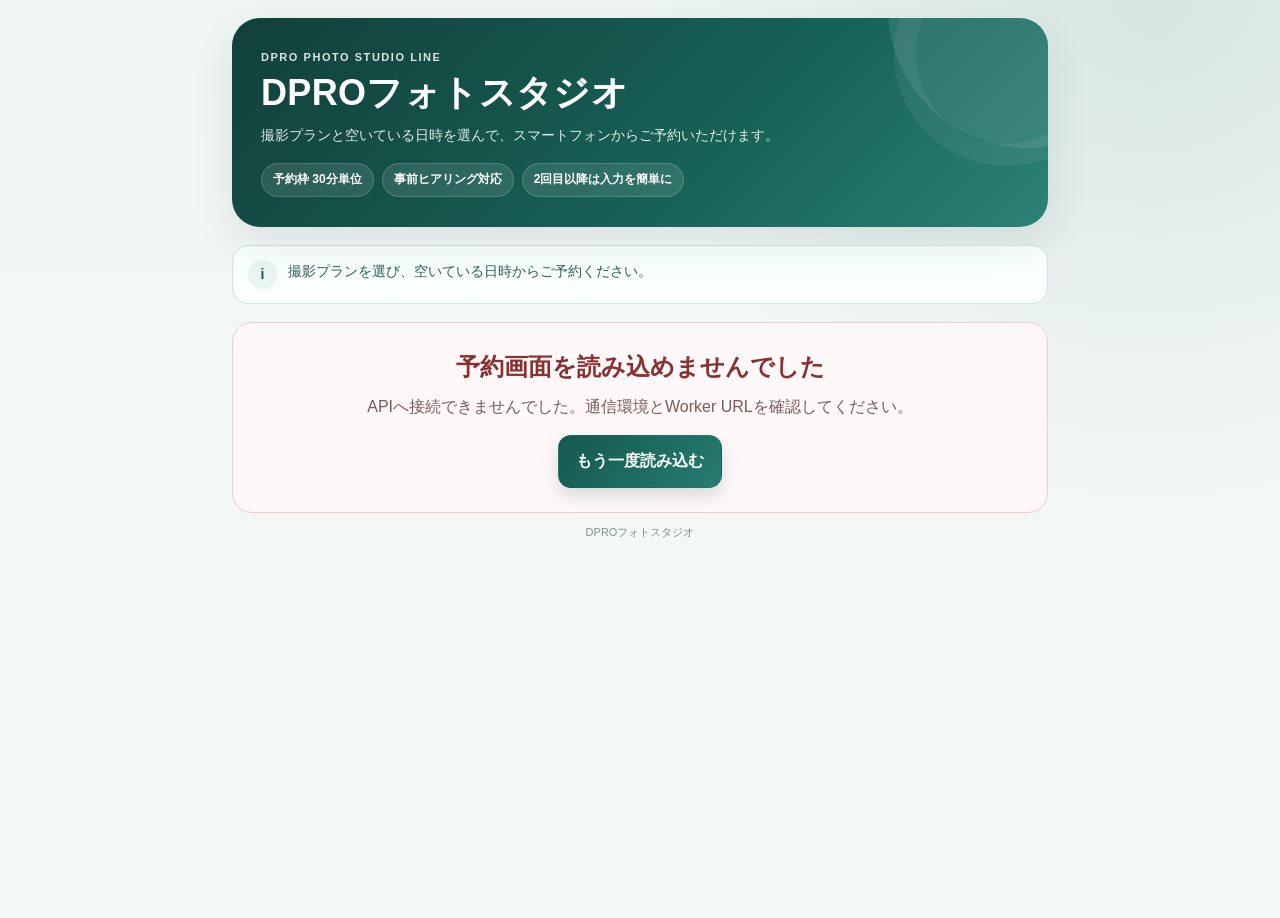
==== index.html @ 0a6431c1 "Add PHOTO plan start rules BRUSHUP-8-3.2" ====
<!doctype html>
<!-- DPRO Photo Studio LINE / STEP STUDIO-11 / STUDIO-11-INDEX-FINAL-INTEGRATION-20260715 -->
<html lang="ja">
<head>
  <meta charset="utf-8">
  <meta name="viewport" content="width=device-width, initial-scale=1, viewport-fit=cover">
  <meta name="theme-color" content="#174f49">
  <meta name="description" content="DPRO 写真館・フォトスタジオ LINE お客様向け撮影予約">
  <title>DPROフォトスタジオ｜撮影予約</title>
  <style>
    :root {
      --ink: #17302d;
      --muted: #607471;
      --line: #dce8e5;
      --paper: #ffffff;
      --bg: #f3f7f6;
      --brand: #15584f;
      --brand-2: #267a6e;
      --brand-soft: #e8f5f1;
      --accent: #c78f38;
      --accent-soft: #fff5e3;
      --danger: #b64040;
      --danger-soft: #fff0f0;
      --success: #1f7656;
      --shadow: 0 16px 42px rgba(28, 64, 58, .11);
      --radius-lg: 24px;
      --radius-md: 16px;
      --radius-sm: 11px;
      --safe-bottom: env(safe-area-inset-bottom, 0px);
    }

    * { box-sizing: border-box; }
    html { scroll-behavior: smooth; }
    body {
      margin: 0;
      min-height: 100vh;
      color: var(--ink);
      background:
        radial-gradient(circle at 90% 0%, rgba(37, 123, 111, .12), transparent 32rem),
        linear-gradient(180deg, #eef5f3 0, var(--bg) 20rem, var(--bg) 100%);
      font-family: -apple-system, BlinkMacSystemFont, "Segoe UI", "Hiragino Kaku Gothic ProN", "Yu Gothic", Meiryo, sans-serif;
      font-size: 16px;
      line-height: 1.65;
      -webkit-font-smoothing: antialiased;
    }

    button, input, select, textarea { font: inherit; }
    button { touch-action: manipulation; }
    a { color: inherit; }
    [hidden] { display: none !important; }

    .app-shell { width: min(100%, 860px); margin: 0 auto; padding: 0 16px 140px; }

    .hero {
      position: relative;
      overflow: hidden;
      margin: 12px 0 18px;
      padding: 25px 22px 24px;
      color: #fff;
      border-radius: 0 0 28px 28px;
      background: linear-gradient(135deg, #123f3a 0%, #176257 60%, #2c8175 100%);
      box-shadow: var(--shadow);
    }
    .hero::before, .hero::after {
      content: "";
      position: absolute;
      border-radius: 50%;
      pointer-events: none;
    }
    .hero::before { width: 280px; height: 280px; right: -120px; top: -150px; background: rgba(255,255,255,.09); }
    .hero::after { width: 180px; height: 180px; right: -70px; top: -76px; border: 22px solid rgba(255,255,255,.06); }
    .hero > * { position: relative; z-index: 1; }
    .eyebrow { margin: 0 0 4px; font-size: 11px; font-weight: 800; letter-spacing: .14em; opacity: .86; }
    .hero h1 { margin: 0; font-size: clamp(25px, 6vw, 36px); line-height: 1.25; letter-spacing: .01em; }
    .hero-subtitle { margin: 9px 0 0; max-width: 630px; font-size: 14px; line-height: 1.7; color: rgba(255,255,255,.88); }
    .hero-meta { display: flex; flex-wrap: wrap; gap: 8px; margin-top: 15px; }
    .hero-chip {
      display: inline-flex; align-items: center; gap: 6px;
      min-height: 34px; padding: 6px 11px;
      border: 1px solid rgba(255,255,255,.17); border-radius: 999px;
      background: rgba(255,255,255,.11); font-size: 12px; font-weight: 700;
    }

    .notice {
      display: grid; grid-template-columns: auto 1fr; gap: 11px; align-items: start;
      margin: 0 0 16px; padding: 14px 15px;
      border: 1px solid #cfe4de; border-radius: var(--radius-md); background: #f8fffd;
      color: #345b55; font-size: 14px;
    }
    .notice-icon { display: grid; place-items: center; width: 29px; height: 29px; border-radius: 50%; background: var(--brand-soft); font-weight: 900; color: var(--brand); }

    .progress-wrap {
      position: sticky; top: 0; z-index: 20;
      margin: 0 -4px 16px; padding: 10px 4px 8px;
      background: linear-gradient(180deg, rgba(243,247,246,.98), rgba(243,247,246,.91) 78%, transparent);
      backdrop-filter: blur(8px);
    }
    .progress-head { display: flex; justify-content: space-between; align-items: center; gap: 12px; margin-bottom: 8px; }
    .progress-title { font-size: 13px; font-weight: 800; color: var(--brand); }
    .progress-count { font-size: 12px; font-weight: 800; color: var(--muted); }
    .progress-track { height: 9px; overflow: hidden; background: #dbe7e4; border-radius: 999px; }
    .progress-bar { width: 14.2857%; height: 100%; background: linear-gradient(90deg, var(--brand), #3c9587); border-radius: inherit; transition: width .28s ease; }
    .step-dots { display: grid; grid-template-columns: repeat(7, 1fr); gap: 4px; margin-top: 7px; }
    .step-dot { height: 3px; border-radius: 999px; background: #dce6e4; transition: background .2s; }
    .step-dot.is-done, .step-dot.is-current { background: var(--brand-2); }

    .status-banner {
      display: none; gap: 10px; align-items: flex-start;
      margin: 0 0 15px; padding: 13px 14px; border-radius: var(--radius-md); border: 1px solid transparent;
      font-size: 14px; font-weight: 700;
    }
    .status-banner.show { display: flex; }
    .status-banner.info { background: #eef8ff; border-color: #cce5f4; color: #285875; }
    .status-banner.success { background: #eaf8f1; border-color: #c9e8d8; color: #25634b; }
    .status-banner.warning { background: var(--accent-soft); border-color: #efd8ac; color: #775522; }
    .status-banner.error { background: var(--danger-soft); border-color: #f0c8c8; color: #8a3030; }

    .duplicate-conflict {
      display: none;
      margin: 0 0 16px;
      padding: 16px;
      border: 1px solid #e5aea8;
      border-radius: var(--radius-md);
      background: #fff0ed;
      color: #743731;
    }
    .duplicate-conflict.show { display: block; }
    .duplicate-conflict h3 { margin: 0 0 7px; font-size: 17px; }
    .duplicate-conflict p { margin: 0; white-space: pre-wrap; font-size: 14px; line-height: 1.65; }
    .duplicate-conflict-actions { display: flex; flex-wrap: wrap; gap: 8px; margin-top: 13px; }
    .duplicate-conflict-actions .button { width: auto; min-height: 43px; padding-inline: 15px; }


    .panel {
      display: none;
      margin-bottom: 18px; padding: 21px 18px 22px;
      background: var(--paper); border: 1px solid rgba(205,222,218,.82); border-radius: var(--radius-lg);
      box-shadow: 0 9px 28px rgba(36, 74, 68, .07);
    }
    .panel.is-active { display: block; animation: panelIn .24s ease both; }
    @keyframes panelIn { from { opacity: 0; transform: translateY(8px); } to { opacity: 1; transform: none; } }
    .section-number { display: inline-flex; align-items: center; justify-content: center; min-width: 34px; height: 28px; margin-bottom: 8px; padding: 0 10px; border-radius: 999px; background: var(--brand-soft); color: var(--brand); font-size: 12px; font-weight: 900; }
    .panel h2 { margin: 0; font-size: clamp(22px, 5.6vw, 30px); line-height: 1.35; }
    .section-lead { margin: 7px 0 19px; color: var(--muted); font-size: 14px; }
    .subheading { margin: 25px 0 10px; font-size: 17px; line-height: 1.4; }
    .required { display: inline-flex; margin-left: 6px; padding: 2px 7px; vertical-align: 2px; border-radius: 999px; background: #fff0eb; color: #a84b32; font-size: 10px; font-weight: 900; }
    .optional { display: inline-flex; margin-left: 6px; padding: 2px 7px; vertical-align: 2px; border-radius: 999px; background: #eef2f1; color: #6d7d7a; font-size: 10px; font-weight: 900; }

    .category-tabs { display: flex; gap: 8px; overflow-x: auto; padding: 2px 1px 9px; scrollbar-width: none; }
    .category-tabs::-webkit-scrollbar { display: none; }
    .pill-button {
      flex: 0 0 auto; min-height: 42px; padding: 8px 14px;
      border: 1px solid var(--line); border-radius: 999px; background: #fff; color: #4d6662;
      font-weight: 800; font-size: 13px; cursor: pointer;
    }
    .pill-button.is-active { color: #fff; border-color: var(--brand); background: var(--brand); }

    .card-grid { display: grid; gap: 11px; }
    .choice-card {
      position: relative; width: 100%; padding: 16px;
      text-align: left; color: inherit; background: #fff;
      border: 1.5px solid var(--line); border-radius: var(--radius-md); cursor: pointer;
      transition: transform .14s, border-color .14s, background .14s, box-shadow .14s;
    }
    .choice-card:hover { border-color: #9fc8bf; }
    .choice-card:active { transform: scale(.995); }
    .choice-card.is-selected { border-color: var(--brand); background: #f6fffc; box-shadow: 0 0 0 3px rgba(38,122,110,.09); }
    .choice-card.is-selected::after {
      content: "✓"; position: absolute; top: 13px; right: 13px;
      display: grid; place-items: center; width: 27px; height: 27px; border-radius: 50%;
      color: #fff; background: var(--brand); font-size: 15px; font-weight: 900;
    }
    .choice-title { margin: 0 34px 4px 0; font-size: 18px; font-weight: 900; line-height: 1.35; }
    .choice-description { margin: 0; color: var(--muted); font-size: 13px; }
    .choice-meta { display: flex; flex-wrap: wrap; gap: 7px; margin-top: 12px; }
    .meta-tag { padding: 4px 9px; border-radius: 999px; background: #edf4f2; color: #41615c; font-size: 11px; font-weight: 800; }
    .price-tag { background: var(--accent-soft); color: #7d5922; }

    .option-grid, .staff-grid { display: grid; gap: 10px; }
    .check-card { position: relative; display: block; cursor: pointer; }
    .check-card input { position: absolute; opacity: 0; pointer-events: none; }
    .check-card-body {
      display: grid; grid-template-columns: 31px 1fr auto; gap: 10px; align-items: center;
      min-height: 68px; padding: 12px 13px; border: 1.5px solid var(--line); border-radius: 14px; background: #fff;
    }
    .check-mark { display: grid; place-items: center; width: 27px; height: 27px; border: 2px solid #aabbb7; border-radius: 8px; color: transparent; font-size: 16px; font-weight: 900; }
    .check-card input:checked + .check-card-body { border-color: var(--brand); background: #f4fffb; }
    .check-card input:checked + .check-card-body .check-mark { color: #fff; background: var(--brand); border-color: var(--brand); }
    .check-name { font-weight: 850; line-height: 1.35; }
    .check-note { color: var(--muted); font-size: 12px; }
    .check-price { font-size: 12px; font-weight: 800; color: #7b5b28; white-space: nowrap; }

    .staff-card .check-card-body { grid-template-columns: 42px 1fr auto; }
    .avatar { display: grid; place-items: center; width: 42px; height: 42px; border-radius: 50%; background: var(--brand-soft); color: var(--brand); font-size: 17px; font-weight: 900; }
    .radio-dot { display: grid; place-items: center; width: 25px; height: 25px; border: 2px solid #a8bab6; border-radius: 50%; }
    .check-card input:checked + .check-card-body .radio-dot::after { content: ""; width: 13px; height: 13px; border-radius: 50%; background: var(--brand); }

    .field-grid { display: grid; gap: 14px; }
    .field-grid.two { grid-template-columns: 1fr; }
    .field { display: grid; gap: 7px; }
    .field label, .field-label { font-size: 14px; font-weight: 850; color: #29413e; }
    .field small { color: var(--muted); font-size: 12px; }
    input[type="text"], input[type="tel"], input[type="email"], input[type="date"], input[type="number"], select, textarea {
      width: 100%; min-height: 52px; padding: 12px 13px;
      color: var(--ink); background: #fbfdfc;
      border: 1.5px solid #cfdedb; border-radius: 12px; outline: none;
      transition: border-color .15s, box-shadow .15s, background .15s;
    }
    textarea { min-height: 112px; resize: vertical; line-height: 1.6; }
    input:focus, select:focus, textarea:focus { border-color: var(--brand-2); background: #fff; box-shadow: 0 0 0 4px rgba(38,122,110,.10); }
    input.is-invalid, select.is-invalid, textarea.is-invalid { border-color: var(--danger); background: #fff9f9; }
    .field-error { display: none; color: var(--danger); font-size: 12px; font-weight: 750; }
    .field-error.show { display: block; }

    .date-card { padding: 15px; border: 1px solid var(--line); border-radius: 16px; background: #f9fcfb; }
    .date-help { margin: 10px 0 0; color: var(--muted); font-size: 12px; }
    .availability-state { margin-top: 13px; }
    .loading-box, .empty-box { padding: 21px 15px; text-align: center; border-radius: 14px; background: #f4f8f7; color: var(--muted); font-size: 14px; }
    .spinner { display: inline-block; width: 20px; height: 20px; margin-right: 8px; vertical-align: -4px; border: 3px solid #c7dad5; border-top-color: var(--brand); border-radius: 50%; animation: spin .75s linear infinite; }
    @keyframes spin { to { transform: rotate(360deg); } }
    .slot-grid { display: grid; grid-template-columns: repeat(3, 1fr); gap: 8px; }
    .slot-button { display: flex; flex-direction: column; align-items: center; justify-content: center; gap: 1px; min-height: 54px; padding: 7px 5px; border: 1.5px solid #bed4cf; border-radius: 11px; background: #fff; color: var(--brand); font-weight: 900; line-height: 1.15; cursor: pointer; }
    .slot-button:hover { background: #effaf7; }
    .slot-button small { color: var(--muted); font-size: 10px; font-weight: 800; line-height: 1.15; }
    .slot-button.is-selected { border-color: var(--brand); color: #fff; background: var(--brand); box-shadow: 0 6px 14px rgba(21,88,79,.20); }
    .slot-button.is-selected small { color: #e5f5f1; }
    .slot-button:disabled { cursor: not-allowed; color: #a3adab; border-color: #e0e7e5; background: #f1f4f3; text-decoration: line-through; }
    .availability-summary { margin: 0 0 10px; padding: 10px 12px; border-radius: 11px; background: var(--brand-soft); color: #315c55; font-size: 13px; font-weight: 750; }

    .profile-banner { display: none; margin-bottom: 15px; padding: 13px 14px; border-radius: 14px; background: #eaf8f1; border: 1px solid #c9e8d8; color: #285f4b; font-size: 13px; }
    .profile-banner.show { display: block; }
    .profile-banner strong { display: block; font-size: 14px; }

    .toggle-grid { display: grid; gap: 8px; }
    .simple-toggle { display: flex; gap: 10px; align-items: flex-start; min-height: 52px; padding: 11px 12px; border: 1px solid var(--line); border-radius: 12px; background: #fbfdfc; cursor: pointer; }
    .simple-toggle input { width: 21px; height: 21px; margin: 2px 0 0; accent-color: var(--brand); flex: 0 0 auto; }
    .simple-toggle strong { display: block; font-size: 14px; }
    .simple-toggle span { display: block; margin-top: 2px; color: var(--muted); font-size: 12px; }

    .subjects-list { display: grid; gap: 12px; }
    .subject-card { padding: 15px; border: 1px solid var(--line); border-radius: 16px; background: #fbfdfc; }
    .subject-head { display: flex; align-items: center; justify-content: space-between; gap: 10px; margin-bottom: 12px; }
    .subject-head h3 { margin: 0; font-size: 16px; }
    .subject-remove { min-height: 37px; padding: 6px 11px; border: 1px solid #e4c6c6; border-radius: 10px; color: var(--danger); background: #fff; font-size: 12px; font-weight: 800; cursor: pointer; }
    .subject-existing { display: inline-flex; margin-left: 6px; padding: 2px 7px; border-radius: 999px; background: #e7f4f1; color: var(--brand); font-size: 10px; font-weight: 900; }
    .add-button { width: 100%; min-height: 51px; margin-top: 11px; border: 1.5px dashed #9cbeb7; border-radius: 13px; color: var(--brand); background: #f7fcfa; font-weight: 850; cursor: pointer; }

    .intake-fields { display: grid; gap: 14px; }
    .boolean-field { display: flex; align-items: center; justify-content: space-between; gap: 12px; min-height: 56px; padding: 11px 13px; border: 1px solid var(--line); border-radius: 12px; background: #fbfdfc; }
    .switch { position: relative; flex: 0 0 auto; width: 48px; height: 28px; }
    .switch input { position: absolute; opacity: 0; }
    .switch-track { position: absolute; inset: 0; border-radius: 999px; background: #cbd7d4; transition: background .2s; cursor: pointer; }
    .switch-track::after { content: ""; position: absolute; width: 22px; height: 22px; left: 3px; top: 3px; border-radius: 50%; background: #fff; box-shadow: 0 2px 5px rgba(0,0,0,.18); transition: transform .2s; }
    .switch input:checked + .switch-track { background: var(--brand); }
    .switch input:checked + .switch-track::after { transform: translateX(20px); }

    .belongings-box { margin-top: 18px; padding: 16px; border-radius: 15px; border: 1px solid #edd5a4; background: var(--accent-soft); }
    .belongings-box h3 { margin: 0 0 7px; color: #694b1b; font-size: 16px; }
    .belongings-box p { margin: 0; white-space: pre-line; color: #715b35; font-size: 13px; }

    .summary-list { display: grid; gap: 10px; }
    .summary-card { overflow: hidden; border: 1px solid var(--line); border-radius: 15px; background: #fff; }
    .summary-card-head { display: flex; justify-content: space-between; gap: 12px; align-items: center; padding: 11px 13px; background: #f4f8f7; }
    .summary-card-head h3 { margin: 0; font-size: 15px; }
    .edit-link { border: 0; color: var(--brand); background: transparent; font-size: 12px; font-weight: 900; cursor: pointer; }
    .summary-rows { padding: 5px 13px 10px; }
    .summary-row { display: grid; grid-template-columns: 105px 1fr; gap: 9px; padding: 8px 0; border-bottom: 1px solid #edf2f1; }
    .summary-row:last-child { border-bottom: 0; }
    .summary-label { color: var(--muted); font-size: 12px; font-weight: 700; }
    .summary-value { min-width: 0; overflow-wrap: anywhere; font-size: 13px; font-weight: 750; white-space: pre-line; }

    .agreement { margin-top: 15px; padding: 14px; border: 1px solid var(--line); border-radius: 14px; background: #fbfdfc; }
    .agreement label { display: flex; gap: 10px; align-items: flex-start; cursor: pointer; }
    .agreement input { width: 22px; height: 22px; margin: 2px 0 0; accent-color: var(--brand); flex: 0 0 auto; }
    .agreement p { margin: 0; color: #425c58; font-size: 13px; }

    .completion { text-align: center; }
    .complete-icon { display: grid; place-items: center; width: 76px; height: 76px; margin: 5px auto 15px; border-radius: 50%; color: #fff; background: linear-gradient(135deg, var(--brand), #3b9788); font-size: 38px; font-weight: 900; box-shadow: 0 13px 30px rgba(21,88,79,.24); }
    .completion h2 { font-size: 28px; }
    .completion-message { margin: 9px auto 20px; max-width: 520px; color: var(--muted); font-size: 14px; }
    .reservation-ticket { margin: 0 auto 18px; padding: 17px; text-align: left; border: 1px solid #cde3de; border-radius: 17px; background: #f5fffc; }
    .ticket-no { margin: 0 0 10px; color: var(--brand); font-size: 13px; font-weight: 900; }
    .ticket-main { font-size: 19px; font-weight: 900; line-height: 1.5; }
    .ticket-sub { margin-top: 7px; color: var(--muted); font-size: 13px; }
    .complete-actions { display: grid; gap: 10px; }

    .sticky-actions {
      position: fixed; z-index: 40; left: 0; right: 0; bottom: 0;
      padding: 11px max(14px, calc((100vw - 860px) / 2 + 16px)) calc(11px + var(--safe-bottom));
      background: rgba(255,255,255,.96); border-top: 1px solid #dbe6e4; backdrop-filter: blur(12px);
      box-shadow: 0 -8px 26px rgba(33,68,63,.08);
    }
    .action-row { display: grid; grid-template-columns: 108px 1fr; gap: 9px; max-width: 828px; margin: 0 auto; }
    .button {
      display: inline-flex; align-items: center; justify-content: center; gap: 7px;
      min-height: 53px; padding: 11px 17px;
      border: 1px solid transparent; border-radius: 13px; text-decoration: none;
      font-weight: 900; cursor: pointer; transition: transform .12s, opacity .12s, background .12s;
    }
    .button:active { transform: translateY(1px); }
    .button:disabled { cursor: not-allowed; opacity: .55; }
    .button-primary { color: #fff; background: linear-gradient(135deg, var(--brand), #267d70); box-shadow: 0 8px 18px rgba(21,88,79,.18); }
    .button-primary:disabled {
      color: #73817e;
      border-color: #d4dfdc;
      background: #e1e8e6;
      box-shadow: none;
      opacity: 1;
    }
    .action-hint {
      max-width: 828px;
      margin: 0 auto 7px;
      color: #687a76;
      text-align: center;
      font-size: 13px;
      font-weight: 850;
      line-height: 1.4;
    }
    .button-secondary { color: var(--brand); border-color: #bfd4cf; background: #fff; }
    .button-accent { color: #fff; background: linear-gradient(135deg, #a66b22, #c9903c); }
    .button-full { width: 100%; }
    .button-loading::before { content: ""; width: 18px; height: 18px; border: 3px solid rgba(255,255,255,.4); border-top-color: #fff; border-radius: 50%; animation: spin .7s linear infinite; }

    .demo-tools { display: none; position: fixed; z-index: 35; right: 12px; bottom: calc(84px + var(--safe-bottom)); }
    .demo-tools.show { display: block; }
    .demo-button { min-height: 40px; padding: 7px 11px; border: 1px solid #ddb976; border-radius: 999px; color: #6b4919; background: #fff9ec; font-size: 11px; font-weight: 900; box-shadow: 0 5px 18px rgba(80,60,20,.12); cursor: pointer; }

    .fatal-card { margin-top: 18px; padding: 24px 18px; text-align: center; border: 1px solid #f0cccc; border-radius: 20px; background: #fff8f8; }
    .fatal-card h2 { margin: 0 0 7px; color: #8a3030; }
    .fatal-card p { margin: 0 0 15px; color: #795a5a; }

    footer { padding: 10px 8px 0; text-align: center; color: #82928f; font-size: 11px; }

    @media (min-width: 620px) {
      .app-shell { padding-inline: 22px; }
      .hero { margin-top: 18px; padding: 30px 29px; border-radius: 28px; }
      .panel { padding: 27px 26px 28px; }
      .card-grid.two, .option-grid, .staff-grid { grid-template-columns: repeat(2, minmax(0, 1fr)); }
      .field-grid.two { grid-template-columns: repeat(2, minmax(0, 1fr)); }
      .slot-grid { grid-template-columns: repeat(5, 1fr); }
      .toggle-grid { grid-template-columns: repeat(2, minmax(0, 1fr)); }
      .complete-actions { grid-template-columns: repeat(2, minmax(0, 1fr)); }
    }

    @media (max-width: 380px) {
      .app-shell { padding-inline: 10px; }
      .hero { margin-inline: -10px; border-radius: 0 0 25px 25px; }
      .panel { padding-inline: 14px; }
      .slot-grid { grid-template-columns: repeat(3, 1fr); }
      .action-row { grid-template-columns: 94px 1fr; }
      .summary-row { grid-template-columns: 88px 1fr; }
    }
  </style>
  <!-- DPRO-PHOTO-RESERVATION-CALENDAR-V2-BRUSHUP-8-3-UI-20260919 / feature-flagged / additive -->
  <link rel="stylesheet" href="./photo-booking-calendar-v2.css?v=DPRO-PHOTO-RESERVATION-CALENDAR-V2-BRUSHUP-8-3-1-POLISH1-20260919">
</head>
<body>
  <main class="app-shell" id="app" aria-live="polite">
    <header class="hero">
      <p class="eyebrow">DPRO PHOTO STUDIO LINE</p>
      <h1 id="studioName">DPROフォトスタジオ</h1>
      <p class="hero-subtitle" id="studioSubtitle">撮影プランと空いている日時を選んで、スマートフォンからご予約いただけます。</p>
      <div class="hero-meta">
        <span class="hero-chip">予約枠 30分単位</span>
        <span class="hero-chip">事前ヒアリング対応</span>
        <span class="hero-chip">2回目以降は入力を簡単に</span>
      </div>
    </header>

    <div class="notice" id="publicNotice">
      <span class="notice-icon">i</span>
      <div>撮影プランを選び、空いている日時からご予約ください。</div>
    </div>

    <div class="progress-wrap" id="progressWrap">
      <div class="progress-head">
        <span class="progress-title" id="progressTitle">撮影プラン</span>
        <span class="progress-count" id="progressCount">1 / 7</span>
      </div>
      <div class="progress-track"><div class="progress-bar" id="progressBar"></div></div>
      <div class="step-dots" id="stepDots" aria-hidden="true"></div>
    </div>

    <div class="status-banner" id="statusBanner" role="status"><span id="statusIcon">i</span><div id="statusText"></div></div>

    <section class="duplicate-conflict" id="duplicateConflict" aria-live="assertive">
      <h3 id="duplicateConflictTitle">同じ日の予約をご確認ください</h3>
      <p id="duplicateConflictMessage"></p>
      <div class="duplicate-conflict-actions">
        <a class="button button-primary" id="duplicateMemberLink" href="#">マイページで既存予約を見る</a>
        <button class="button button-secondary" id="duplicateAnotherDateButton" type="button">別の日を選ぶ</button>
        <button class="button button-secondary" id="duplicateCloseButton" type="button">閉じる</button>
      </div>
    </section>

    <section class="panel is-active" data-step="1" aria-labelledby="step1Title">
      <span class="section-number">STEP 1</span>
      <h2 id="step1Title">撮影プランを選ぶ</h2>
      <p class="section-lead">撮影したい内容に近いプランを1つ選択してください。</p>
      <div class="category-tabs" id="categoryTabs" aria-label="撮影プランのカテゴリー"></div>
      <div class="card-grid two" id="planGrid">
        <div class="loading-box"><span class="spinner"></span>撮影プランを読み込んでいます</div>
      </div>
    </section>

    <section class="panel" data-step="2" aria-labelledby="step2Title">
      <span class="section-number">STEP 2</span>
      <h2 id="step2Title">オプションと担当者</h2>
      <p class="section-lead">必要な項目だけ選択してください。料金や詳しい内容は店舗からご案内します。</p>

      <h3 class="subheading">撮影オプション <span class="optional">任意</span></h3>
      <div class="option-grid" id="optionGrid"></div>

      <h3 class="subheading">カメラマン <span class="optional">任意</span></h3>
      <div class="staff-grid" id="staffGrid"></div>
    </section>

    <section class="panel" data-step="3" aria-labelledby="step3Title">
      <span class="section-number">STEP 3</span>
      <h2 id="step3Title">撮影日時を選ぶ</h2>
      <p class="section-lead">日付を選ぶと、予約できる時間だけが表示されます。</p>

      <div class="date-card">
        <div class="field">
          <label for="reservationDate">撮影日 <span class="required">必須</span></label>
          <input id="reservationDate" type="date" autocomplete="off">
          <small id="dateRangeHelp">予約可能期間を確認しています。</small>
          <span class="field-error" id="reservationDateError"></span>
        </div>
      </div>

      <div class="availability-state" id="availabilityState">
        <div class="empty-box">撮影日を選択すると空き時間が表示されます。</div>
      </div>
    </section>

    <section class="panel" data-step="4" aria-labelledby="step4Title">
      <span class="section-number">STEP 4</span>
      <h2 id="step4Title">お客様情報</h2>
      <p class="section-lead">初回のみご入力ください。LINE連携済みの場合は、次回から登録情報を自動で表示します。</p>

      <div class="profile-banner" id="profileBanner">
        <strong>登録済みのお客様情報を読み込みました</strong>
        内容に変更がある場合は、この画面で修正できます。
      </div>

      <div class="field-grid two">
        <div class="field">
          <label for="customerName">お名前 <span class="required">必須</span></label>
          <input id="customerName" type="text" maxlength="200" autocomplete="name" placeholder="例：佐藤 美咲">
          <span class="field-error" id="customerNameError"></span>
        </div>
        <div class="field">
          <label for="customerKana">ふりがな <span class="optional">任意</span></label>
          <input id="customerKana" type="text" maxlength="200" placeholder="例：さとう みさき">
        </div>
        <div class="field">
          <label for="customerPhone">電話番号 <span class="required">必須</span></label>
          <input id="customerPhone" type="tel" inputmode="tel" maxlength="30" autocomplete="tel" placeholder="例：090-1234-5678">
          <span class="field-error" id="customerPhoneError"></span>
        </div>
        <div class="field">
          <label for="customerEmail">メールアドレス <span class="optional">任意</span></label>
          <input id="customerEmail" type="email" maxlength="320" autocomplete="email" placeholder="例：sample@example.com">
          <span class="field-error" id="customerEmailError"></span>
        </div>
      </div>

      <div class="field" style="margin-top:14px">
        <label for="customerAddress">住所 <span class="optional">任意</span></label>
        <input id="customerAddress" type="text" maxlength="1000" autocomplete="street-address" placeholder="商品配送などで必要な場合にご入力ください">
      </div>

      <div class="field" style="margin-top:14px">
        <label for="customerCare">アレルギー・体調・配慮事項 <span class="optional">任意</span></label>
        <textarea id="customerCare" maxlength="3000" placeholder="お子さまが緊張しやすい、長時間立つのが難しい、ペットが大きな音を苦手とする、など"></textarea>
      </div>
    </section>

    <section class="panel" data-step="5" aria-labelledby="step5Title">
      <span class="section-number">STEP 5</span>
      <h2 id="step5Title">撮影する方・ペット</h2>
      <p class="section-lead">主役の方から順に登録してください。ご家族やペットも追加できます。</p>

      <div class="subjects-list" id="subjectsList"></div>
      <button class="add-button" id="addSubjectButton" type="button">＋ 撮影対象者を追加する</button>
      <span class="field-error" id="subjectsError"></span>
    </section>

    <section class="panel" data-step="6" aria-labelledby="step6Title">
      <span class="section-number">STEP 6</span>
      <h2 id="step6Title">事前ヒアリング</h2>
      <p class="section-lead">撮影当日をスムーズにするため、ご希望や配慮事項をお知らせください。</p>

      <div class="field-grid">
        <div class="field">
          <label for="shootingPurpose">撮影の目的 <span class="required">必須</span></label>
          <input id="shootingPurpose" type="text" maxlength="1000" placeholder="例：七五三の記念、家族の誕生日、仕事用プロフィール">
          <span class="field-error" id="shootingPurposeError"></span>
        </div>
        <div class="field">
          <label for="desiredMood">希望する雰囲気 <span class="optional">任意</span></label>
          <input id="desiredMood" type="text" maxlength="1000" placeholder="例：自然で明るい、落ち着いた、かっちりした印象">
        </div>
        <div class="field">
          <label for="desiredShots">撮りたい写真・カット <span class="optional">任意</span></label>
          <textarea id="desiredShots" maxlength="3000" placeholder="例：主役の自然な笑顔、家族全員、兄弟写真、Webサイト用の横位置"></textarea>
        </div>
      </div>

      <div class="toggle-grid" style="margin-top:14px">
        <label class="simple-toggle">
          <input id="bringCostume" type="checkbox">
          <span><strong>衣装を持ち込む</strong><span>着物、振袖、仕事用の服など</span></span>
        </label>
        <label class="simple-toggle">
          <input id="socialMediaConsult" type="checkbox">
          <span><strong>SNS・Web掲載を相談したい</strong><span>写真の使用範囲を当日相談します</span></span>
        </label>
      </div>

      <h3 class="subheading">プラン別の確認事項</h3>
      <div class="intake-fields" id="planIntakeFields"></div>

      <div class="field" style="margin-top:17px">
        <label for="accommodationNote">撮影時に配慮してほしいこと <span class="optional">任意</span></label>
        <textarea id="accommodationNote" maxlength="3000" placeholder="例：最初は保護者と一緒に撮影したい、途中で休憩が必要、椅子を用意してほしい"></textarea>
      </div>
      <div class="field" style="margin-top:14px">
        <label for="customerNote">店舗へのメッセージ <span class="optional">任意</span></label>
        <textarea id="customerNote" maxlength="3000" placeholder="ご質問や事前に伝えておきたいことをご入力ください"></textarea>
      </div>

      <div class="belongings-box" id="belongingsBox">
        <h3>当日の持ち物・ご案内</h3>
        <p id="belongingsText">プランを選択すると表示されます。</p>
      </div>
    </section>

    <section class="panel" data-step="7" aria-labelledby="step7Title">
      <span class="section-number">STEP 7</span>
      <h2 id="step7Title">予約内容を確認する</h2>
      <p class="section-lead">内容を確認し、問題なければ「この内容で予約する」を押してください。</p>

      <div class="summary-list" id="summaryList"></div>

      <div class="agreement">
        <label>
          <input id="agreementCheck" type="checkbox">
          <p>入力内容と撮影日時を確認しました。予約受付後、店舗からの確認連絡をもって詳細が確定することに同意します。</p>
        </label>
        <span class="field-error" id="agreementError"></span>
      </div>
    </section>

    <section class="panel completion" data-step="8" id="completionPanel" aria-labelledby="completionTitle">
      <div class="complete-icon">✓</div>
      <h2 id="completionTitle">撮影予約を受け付けました</h2>
      <p class="completion-message" id="completionMessage">店舗で内容を確認後、持ち物や当日のご案内をLINEでお送りします。</p>
      <div class="reservation-ticket" id="reservationTicket"></div>
      <div class="complete-actions">
        <a class="button button-primary" id="memberPageLink" href="#">予約内容・マイページを見る</a>
        <button class="button button-secondary" id="newReservationButton" type="button">別の予約を申し込む</button>
      </div>
    </section>

    <div class="fatal-card" id="fatalCard" hidden>
      <h2>予約画面を読み込めませんでした</h2>
      <p id="fatalMessage">通信環境をご確認のうえ、もう一度お試しください。</p>
      <button class="button button-primary" id="retryButton" type="button">もう一度読み込む</button>
    </div>

    <footer>
      <div id="studioContact">DPROフォトスタジオ</div>
      <!-- Internal version: STUDIO-11-INDEX-FINAL-INTEGRATION-20260715 -->
    </footer>
  </main>

  <div class="demo-tools" id="demoTools"><button class="demo-button" id="demoFillButton" type="button">デモ入力</button></div>

  <div class="sticky-actions" id="stickyActions">
    <div class="action-hint" id="actionHint" role="status">撮影プランを選択してください</div>
    <div class="action-row">
      <button class="button button-secondary" id="backButton" type="button">戻る</button>
      <button class="button button-primary" id="nextButton" type="button" disabled aria-disabled="true">次へ</button>
    </div>
  </div>

  <script src="./config.js?v=DPRO-PHOTO-RESERVATION-CALENDAR-V2-BRUSHUP-8-3-UI-20260919"></script>
  <script>
  (() => {
    "use strict";

    const C = window.DPRO_STUDIO;
    const VERSION = "STUDIO-11-INDEX-FINAL-INTEGRATION-20260715";
    const TOTAL_FORM_STEPS = 7;
    const STEP_TITLES = ["撮影プラン", "オプション・担当", "撮影日時", "お客様情報", "撮影対象者", "事前ヒアリング", "内容確認"];

    const state = {
      currentStep: 1,
      config: null,
      categories: [],
      plans: [],
      globalOptions: [],
      selectedCategory: "all",
      selectedPlan: null,
      selectedOptions: new Map(),
      selectedStaffId: "",
      selectedDate: "",
      availability: null,
      selectedSlot: null,
      planStartRule: { mode: "interval", interval_minutes: 30, anchor_time: "00:00", fixed_times: [] },
      planStartRulePlanId: "",
      planStartRulePromise: null,
      member: null,
      existingSubjects: [],
      subjectCounter: 0,
      lineUserId: "",
      submitting: false,
      completed: false,
      reservationResult: null,
      duplicateConflict: null,
    };

    const $ = (id) => document.getElementById(id);
    const els = {
      studioName: $("studioName"), studioSubtitle: $("studioSubtitle"), publicNotice: $("publicNotice"), studioContact: $("studioContact"),
      progressWrap: $("progressWrap"), progressTitle: $("progressTitle"), progressCount: $("progressCount"), progressBar: $("progressBar"), stepDots: $("stepDots"),
      statusBanner: $("statusBanner"), statusIcon: $("statusIcon"), statusText: $("statusText"),
      duplicateConflict: $("duplicateConflict"), duplicateConflictTitle: $("duplicateConflictTitle"), duplicateConflictMessage: $("duplicateConflictMessage"), duplicateMemberLink: $("duplicateMemberLink"), duplicateAnotherDateButton: $("duplicateAnotherDateButton"), duplicateCloseButton: $("duplicateCloseButton"),
      categoryTabs: $("categoryTabs"), planGrid: $("planGrid"), optionGrid: $("optionGrid"), staffGrid: $("staffGrid"),
      reservationDate: $("reservationDate"), dateRangeHelp: $("dateRangeHelp"), availabilityState: $("availabilityState"),
      profileBanner: $("profileBanner"), customerName: $("customerName"), customerKana: $("customerKana"), customerPhone: $("customerPhone"), customerEmail: $("customerEmail"), customerAddress: $("customerAddress"), customerCare: $("customerCare"),
      subjectsList: $("subjectsList"), addSubjectButton: $("addSubjectButton"),
      shootingPurpose: $("shootingPurpose"), desiredMood: $("desiredMood"), desiredShots: $("desiredShots"), bringCostume: $("bringCostume"), socialMediaConsult: $("socialMediaConsult"),
      planIntakeFields: $("planIntakeFields"), accommodationNote: $("accommodationNote"), customerNote: $("customerNote"), belongingsText: $("belongingsText"),
      summaryList: $("summaryList"), agreementCheck: $("agreementCheck"),
      completionMessage: $("completionMessage"), reservationTicket: $("reservationTicket"), memberPageLink: $("memberPageLink"), newReservationButton: $("newReservationButton"),
      fatalCard: $("fatalCard"), fatalMessage: $("fatalMessage"), retryButton: $("retryButton"),
      stickyActions: $("stickyActions"), actionHint: $("actionHint"), backButton: $("backButton"), nextButton: $("nextButton"),
      demoTools: $("demoTools"), demoFillButton: $("demoFillButton"),
    };

    function esc(value) { return C ? C.escapeHtml(value ?? "") : String(value ?? "").replace(/[&<>"']/g, ""); }
    function text(value) { return String(value ?? "").trim(); }
    function formatYen(value) { return value === null || value === undefined || value === "" ? "" : `${Number(value).toLocaleString("ja-JP")}円`; }
    function weekdayLabel(index) { return ["日", "月", "火", "水", "木", "金", "土"][Number(index)] || ""; }

    function showStatus(message, type = "info", autoHide = 0) {
      els.statusBanner.className = `status-banner show ${type}`;
      els.statusIcon.textContent = type === "success" ? "✓" : type === "error" ? "!" : type === "warning" ? "!" : "i";
      els.statusText.textContent = message;
      if (autoHide > 0) window.setTimeout(() => hideStatus(), autoHide);
    }
    function hideStatus() { els.statusBanner.className = "status-banner"; els.statusText.textContent = ""; }

    function initStepDots() {
      els.stepDots.innerHTML = Array.from({ length: TOTAL_FORM_STEPS }, (_, i) => `<span class="step-dot" data-dot="${i + 1}"></span>`).join("");
    }

    function updateProgress() {
      const completed = state.currentStep > TOTAL_FORM_STEPS;
      const step = Math.min(state.currentStep, TOTAL_FORM_STEPS);
      els.progressWrap.hidden = completed;
      els.progressTitle.textContent = STEP_TITLES[step - 1] || "予約完了";
      els.progressCount.textContent = `${step} / ${TOTAL_FORM_STEPS}`;
      els.progressBar.style.width = `${(step / TOTAL_FORM_STEPS) * 100}%`;
      document.querySelectorAll(".step-dot").forEach((dot, index) => {
        dot.classList.toggle("is-done", index + 1 < step);
        dot.classList.toggle("is-current", index + 1 === step);
      });
    }

    function updatePrimaryActionState() {
      const planRequired = state.currentStep === 1 && !state.selectedPlan;
      if (!state.submitting) els.nextButton.disabled = planRequired;
      els.nextButton.setAttribute("aria-disabled", String(planRequired || state.submitting));
      els.actionHint.hidden = !planRequired;
      els.actionHint.textContent = planRequired ? "撮影プランを選択してください" : "";
    }

    function showStep(step, options = {}) {
      state.currentStep = step;
      document.querySelectorAll(".panel[data-step]").forEach((panel) => panel.classList.toggle("is-active", Number(panel.dataset.step) === step));
      const completed = step === 8;
      els.stickyActions.hidden = completed;
      els.backButton.style.visibility = step <= 1 ? "hidden" : "visible";
      els.nextButton.textContent = step === 7 ? "この内容で予約する" : "次へ";
      els.nextButton.classList.toggle("button-accent", step === 7);
      updatePrimaryActionState();
      updateProgress();
      if (!options.keepScroll) window.scrollTo({ top: 0, behavior: options.instant ? "auto" : "smooth" });
      hideStatus();
      if (step === 7) renderSummary();
    }

    function setButtonLoading(button, loading, label) {
      if (!button) return;
      if (loading) {
        button.dataset.originalText = button.textContent;
        button.textContent = label || "処理中...";
        button.classList.add("button-loading");
        button.disabled = true;
      } else {
        button.textContent = button === els.nextButton
          ? (state.currentStep === 7 ? "この内容で予約する" : "次へ")
          : (button.dataset.originalText || button.textContent);
        button.classList.remove("button-loading");
        button.disabled = false;
        if (button === els.nextButton) updatePrimaryActionState();
      }
    }

    async function initialize() {
      try {
        if (!C) throw new Error("共通設定 config.js を読み込めませんでした。");
        initStepDots();
        resolveLineUserId();
        bindEvents();
        if (C.isDemoMode()) els.demoTools.classList.add("show");

        const [config, plans, optionData] = await Promise.all([
          C.apiGet(C.ENDPOINTS.PUBLIC_CONFIG),
          C.apiGet(C.ENDPOINTS.PUBLIC_PLANS),
          C.apiGet(C.ENDPOINTS.PUBLIC_RESERVATION_OPTIONS),
        ]);
        state.config = config;
        state.categories = Array.isArray(plans.categories) ? plans.categories : [];
        state.plans = Array.isArray(plans.plans) ? plans.plans : [];
        state.globalOptions = Array.isArray(optionData.options) ? optionData.options : [];
        applyStudioConfig();
        renderCategories();
        renderPlans();
        renderStaff();
        renderOptions();
        updateDateRange();
        await loadMemberProfile();
        if (!state.existingSubjects.length) addSubject();
        showStep(1, { instant: true });
      } catch (error) {
        console.error(error);
        showFatal(error.message || "予約画面の読み込みに失敗しました。");
      }
    }

    function resolveLineUserId() {
      const url = new URL(window.location.href);
      state.lineUserId = text(url.searchParams.get("line_user_id")) || C.getStoredValue(C.STORAGE_KEYS.LINE_USER_ID);
      if (!state.lineUserId && C.isDemoMode()) state.lineUserId = C.DEMO.customer.lineUserId;
      if (state.lineUserId) C.setStoredValue(C.STORAGE_KEYS.LINE_USER_ID, state.lineUserId);
    }

    function applyStudioConfig() {
      const studio = state.config?.studio || {};
      const settings = state.config?.settings || {};
      els.studioName.textContent = studio.studio_name || C.STUDIO_NAME;
      els.studioSubtitle.textContent = studio.subtitle || C.SUBTITLE;
      const noticeText = settings.public_notice || "撮影プランを選び、空いている日時からご予約ください。";
      els.publicNotice.querySelector("div").textContent = noticeText;
      const contacts = [studio.studio_name, studio.phone, studio.address].filter(Boolean);
      els.studioContact.textContent = contacts.join(" ｜ ");
    }

    function renderCategories() {
      const buttons = [{ id: "all", category_name: "すべて" }, ...state.categories];
      els.categoryTabs.innerHTML = buttons.map((cat) => `<button type="button" class="pill-button ${state.selectedCategory === cat.id ? "is-active" : ""}" data-category="${esc(cat.id)}">${esc(cat.category_name)}</button>`).join("");
    }

    function renderPlans() {
      const plans = state.selectedCategory === "all" ? state.plans : state.plans.filter((p) => p.category_id === state.selectedCategory);
      if (!plans.length) {
        els.planGrid.innerHTML = `<div class="empty-box">このカテゴリーには現在予約できるプランがありません。</div>`;
        return;
      }
      els.planGrid.innerHTML = plans.map((plan) => {
        const weekdays = Array.isArray(plan.available_weekdays) ? plan.available_weekdays.map(weekdayLabel).join("・") : "";
        const selected = state.selectedPlan?.id === plan.id;
        return `<button type="button" class="choice-card ${selected ? "is-selected" : ""}" data-plan-id="${esc(plan.id)}">
          <div class="choice-title">${esc(plan.plan_name)}</div>
          <p class="choice-description">${esc(plan.description || "")}</p>
          <div class="choice-meta">
            <span class="meta-tag">所要 ${esc(plan.duration_minutes)}分</span>
            <span class="meta-tag price-tag">${esc(plan.price_label || formatYen(plan.base_price) || "料金は要相談")}</span>
            ${weekdays ? `<span class="meta-tag">受付 ${esc(weekdays)}曜</span>` : ""}
          </div>
        </button>`;
      }).join("");
    }

    function defaultPlanStartRule() {
      return { mode: "interval", interval_minutes: 30, anchor_time: "00:00", fixed_times: [] };
    }

    function normalizePlanStartRule(raw) {
      const mode = raw?.mode === "fixed_times" ? "fixed_times" : "interval";
      const interval = Math.max(30, Number(raw?.interval_minutes || 30));
      const anchor = /^([01]\d|2[0-3]):(?:00|30)$/.test(String(raw?.anchor_time || "")) ? String(raw.anchor_time) : "00:00";
      const fixed = Array.isArray(raw?.fixed_times)
        ? [...new Set(raw.fixed_times.map((v) => String(v || "").slice(0,5)).filter((v) => /^([01]\d|2[0-3]):(?:00|30)$/.test(v)))].sort()
        : [];
      return { mode, interval_minutes: interval, anchor_time: anchor, fixed_times: fixed };
    }

    function timeToMinutes(value) {
      const m = String(value || "").match(/^(\d{2}):(\d{2})$/);
      if (!m) return null;
      return Number(m[1]) * 60 + Number(m[2]);
    }

    function slotAllowedByPlanStartRule(slot) {
      const time = String(slot?.time || "").slice(0,5);
      const start = timeToMinutes(time);
      if (start === null) return false;
      const rule = normalizePlanStartRule(state.planStartRule);
      if (rule.mode === "fixed_times") return rule.fixed_times.includes(time);
      const anchor = timeToMinutes(rule.anchor_time) ?? 0;
      return ((start - anchor + 1440) % Math.max(30, Number(rule.interval_minutes || 30))) === 0;
    }

    async function ensurePlanStartRule() {
      const planId = state.selectedPlan?.id || "";
      if (!planId) {
        state.planStartRule = defaultPlanStartRule();
        state.planStartRulePlanId = "";
        return state.planStartRule;
      }
      if (state.planStartRulePlanId === planId) return state.planStartRule;
      if (state.planStartRulePromise) return state.planStartRulePromise;

      const task = (async () => {
        const url = new URL(`${C.CALENDAR_API_BASE_URL}/api/public/plan-start-rule`);
        url.searchParams.set("plan_id", planId);
        const response = await fetch(url.toString(), { headers: { Accept: "application/json" }, cache: "no-store" });
        const payload = await response.json().catch(() => null);
        if (!response.ok || payload?.ok === false || !payload?.plan?.start_rule) {
          throw new Error(payload?.error || "予約開始時間の設定を確認できませんでした。");
        }
        if (state.selectedPlan?.id === planId) {
          state.planStartRule = normalizePlanStartRule(payload.plan.start_rule);
          state.planStartRulePlanId = planId;
        }
        return state.planStartRule;
      })();

      state.planStartRulePromise = task;
      try {
        return await task;
      } finally {
        if (state.planStartRulePromise === task) state.planStartRulePromise = null;
      }
    }

    function selectPlan(planId) {
      const plan = state.plans.find((item) => item.id === planId);
      if (!plan) return;
      const changed = state.selectedPlan?.id !== plan.id;
      state.selectedPlan = plan;
      if (changed) {
        state.selectedOptions.clear();
        state.selectedStaffId = "";
        state.selectedDate = "";
        state.selectedSlot = null;
        state.availability = null;
        state.planStartRule = defaultPlanStartRule();
        state.planStartRulePlanId = "";
        state.planStartRulePromise = null;
        els.reservationDate.value = "";
        ensurePlanStartRule().catch((error) => console.warn("plan start rule load failed", error));
      }
      renderPlans(); renderOptions(); renderStaff(); renderPlanIntake(); updateDateRange();
      updatePrimaryActionState();
      els.belongingsText.textContent = plan.belongings_guide || "詳しい持ち物は店舗からご案内します。";
    }

    function mergedOptions() {
      const map = new Map();
      state.globalOptions.forEach((option, index) => map.set(option.code, { ...option, display_order: index * 10 + 100 }));
      const planOptions = Array.isArray(state.selectedPlan?.reservation_options_json) ? state.selectedPlan.reservation_options_json : [];
      planOptions.forEach((option, index) => map.set(option.code, { ...map.get(option.code), ...option, display_order: index * 10 }));
      return [...map.values()].sort((a, b) => Number(a.display_order || 0) - Number(b.display_order || 0));
    }

    function renderOptions() {
      if (!state.selectedPlan) {
        els.optionGrid.innerHTML = `<div class="empty-box">先に撮影プランを選択してください。</div>`;
        return;
      }
      const options = mergedOptions();
      if (!options.length) {
        els.optionGrid.innerHTML = `<div class="empty-box">このプランに追加オプションはありません。</div>`;
        return;
      }
      els.optionGrid.innerHTML = options.map((option) => {
        const checked = state.selectedOptions.has(option.code);
        return `<label class="check-card">
          <input type="checkbox" data-option-code="${esc(option.code)}" ${checked ? "checked" : ""}>
          <span class="check-card-body">
            <span class="check-mark">✓</span>
            <span><span class="check-name">${esc(option.name)}</span><span class="check-note">必要な場合は店舗から詳細をご案内します</span></span>
            <span class="check-price">${esc(option.price_label || "要相談")}</span>
          </span>
        </label>`;
      }).join("");
    }

    function eligibleStaff() {
      const staff = Array.isArray(state.config?.staff) ? state.config.staff : [];
      const ids = Array.isArray(state.selectedPlan?.staff_ids) ? state.selectedPlan.staff_ids : [];
      return ids.length ? staff.filter((person) => ids.includes(person.id)) : staff;
    }

    function renderStaff() {
      if (!state.selectedPlan) {
        els.staffGrid.innerHTML = `<div class="empty-box">先に撮影プランを選択してください。</div>`;
        return;
      }
      const settings = state.config?.settings || {};
      const cards = [];
      if (settings.allow_unassigned_booking !== false) {
        cards.push(`<label class="check-card staff-card">
          <input type="radio" name="staffChoice" value="" ${state.selectedStaffId === "" ? "checked" : ""}>
          <span class="check-card-body"><span class="avatar">任</span><span><span class="check-name">おまかせ</span><span class="check-note">空いている担当者をご案内します</span></span><span class="radio-dot"></span></span>
        </label>`);
      }
      eligibleStaff().forEach((staff) => {
        const initial = text(staff.staff_name).slice(0, 1) || "撮";
        const note = [Array.isArray(staff.specialties) ? staff.specialties.join("・") : "", staff.profile_note].filter(Boolean).join("｜");
        cards.push(`<label class="check-card staff-card">
          <input type="radio" name="staffChoice" value="${esc(staff.id)}" ${state.selectedStaffId === staff.id ? "checked" : ""}>
          <span class="check-card-body"><span class="avatar">${esc(initial)}</span><span><span class="check-name">${esc(staff.staff_name)}</span><span class="check-note">${esc(note || "撮影を担当します")}</span></span><span class="radio-dot"></span></span>
        </label>`);
      });
      els.staffGrid.innerHTML = cards.join("") || `<div class="empty-box">担当者を選択せず予約できます。</div>`;
    }

    function updateDateRange() {
      if (!state.selectedPlan || !state.config) {
        els.reservationDate.disabled = true;
        els.dateRangeHelp.textContent = "撮影プランを選択してください。";
        return;
      }
      const settings = state.config.settings || {};
      const leadDays = Math.max(Number(state.selectedPlan.booking_lead_days || 0), settings.allow_same_day_booking === false ? 1 : 0);
      const openDays = Math.min(Number(state.selectedPlan.booking_open_days || 180), Number(settings.reservation_open_days_ahead || 180));
      const min = C.addDays(C.todayYmd(), leadDays);
      const max = C.addDays(C.todayYmd(), openDays);
      els.reservationDate.disabled = false;
      els.reservationDate.min = min;
      els.reservationDate.max = max;
      els.dateRangeHelp.textContent = `${C.formatDate(min, { weekday: "short" })} 〜 ${C.formatDate(max, { weekday: "short" })} の間で選択できます。`;
    }

    async function loadAvailability() {
      state.selectedDate = els.reservationDate.value;
      state.selectedSlot = null;
      if (!state.selectedPlan || !state.selectedDate) {
        els.availabilityState.innerHTML = `<div class="empty-box">撮影日を選択すると空き時間が表示されます。</div>`;
        return;
      }
      const weekday = new Date(`${state.selectedDate}T12:00:00+09:00`).getDay();
      if (Array.isArray(state.selectedPlan.available_weekdays) && !state.selectedPlan.available_weekdays.includes(weekday)) {
        els.availabilityState.innerHTML = `<div class="empty-box">このプランは選択した曜日に受付していません。別の日付を選択してください。</div>`;
        return;
      }
      els.availabilityState.innerHTML = `<div class="loading-box"><span class="spinner"></span>空き時間を確認しています</div>`;
      try {
        await ensurePlanStartRule();
        const query = { date: state.selectedDate, plan_id: state.selectedPlan.id };
        if (state.selectedStaffId) query.staff_id = state.selectedStaffId;
        state.availability = await C.apiGet(C.ENDPOINTS.PUBLIC_AVAILABILITY, query);
        renderAvailability();
      } catch (error) {
        state.availability = null;
        els.availabilityState.innerHTML = `<div class="empty-box">${esc(error.message || "空き時間を取得できませんでした。")}</div>`;
      }
    }

    function slotEndTime(slot) {
      const start = String(slot?.time || "");
      const match = start.match(/^(\d{2}):(\d{2})$/);
      const duration = Number(state.selectedPlan?.duration_minutes || state.availability?.plan?.duration_minutes || 0);
      if (!match || !Number.isFinite(duration) || duration <= 0) return "";
      const total = Number(match[1]) * 60 + Number(match[2]) + duration;
      const hours = Math.floor(total / 60) % 24;
      const minutes = total % 60;
      return `${String(hours).padStart(2, "0")}:${String(minutes).padStart(2, "0")}`;
    }

    function renderAvailability() {
      const data = state.availability;
      const rawSlots = Array.isArray(data?.slots) ? data.slots : [];
      const slots = rawSlots.filter(slotAllowedByPlanStartRule);
      const available = slots.filter((slot) => slot.available);
      if (!available.length) {
        els.availabilityState.innerHTML = `<div class="empty-box">${esc(data?.reason || "選択した日には空き時間がありません。別の日付をお選びください。")}</div>`;
        return;
      }
      const selectedStaff = state.selectedStaffId ? eligibleStaff().find((s) => s.id === state.selectedStaffId)?.staff_name : "おまかせ";
      const planName = state.selectedPlan?.plan_name || data?.plan?.plan_name || "撮影";
      const duration = Number(state.selectedPlan?.duration_minutes || data?.plan?.duration_minutes || 0);
      const durationText = duration > 0 ? `｜所要約${duration}分` : "";
      const startRuleText = state.planStartRule?.mode === "fixed_times" ? "｜指定開始時刻" : (Number(state.planStartRule?.interval_minutes || 30) > 30 ? `｜${Number(state.planStartRule.interval_minutes)}分間隔` : "");
      els.availabilityState.innerHTML = `<p class="availability-summary">${esc(C.formatDate(state.selectedDate, { weekday: "short" }))}｜${esc(planName)}${durationText}${startRuleText}｜${available.length}枠｜担当：${esc(selectedStaff || "おまかせ")}</p>
        <div class="slot-grid">${slots.map((slot) => {
          const end = slotEndTime(slot);
          return `<button type="button" class="slot-button ${state.selectedSlot?.start_at === slot.start_at ? "is-selected" : ""}" data-slot-time="${esc(slot.start_at)}" ${slot.available ? "" : "disabled"}><span>${esc(slot.time)}</span>${end ? `<small>〜${esc(end)}</small>` : ""}</button>`;
        }).join("")}</div>`;
    }

    async function loadMemberProfile() {
      if (!state.lineUserId) {
        state.existingSubjects = [];
        return;
      }
      try {
        const result = await C.apiGet(C.ENDPOINTS.MEMBER_PROFILE, { line_user_id: state.lineUserId });
        if (!result.found || !result.customer) return;
        state.member = result.customer;
        state.existingSubjects = Array.isArray(result.subjects) ? result.subjects : [];
        els.customerName.value = result.customer.customer_name || "";
        els.customerKana.value = result.customer.customer_name_kana || "";
        els.customerPhone.value = C.formatPhone(result.customer.phone || "");
        els.customerEmail.value = result.customer.email || "";
        els.customerAddress.value = result.customer.address || "";
        els.customerCare.value = result.customer.allergies_and_care || "";
        els.profileBanner.classList.add("show");
        state.existingSubjects.forEach((subject) => addSubject(subject));
      } catch (error) {
        console.warn("member profile load failed", error);
      }
    }

    function addSubject(data = {}) {
      const max = Number(state.config?.settings?.max_subjects_per_reservation || 10);
      if (els.subjectsList.children.length >= max) {
        showStatus(`撮影対象者は最大${max}名まで登録できます。`, "warning", 3500);
        return;
      }
      state.subjectCounter += 1;
      const key = `subject-${state.subjectCounter}`;
      const subjectType = data.subject_type || "person";
      const card = document.createElement("div");
      card.className = "subject-card";
      card.dataset.subjectKey = key;
      card.dataset.subjectId = data.id || "";
      card.innerHTML = `<div class="subject-head"><h3>撮影対象者 ${els.subjectsList.children.length + 1}${data.id ? `<span class="subject-existing">登録済み</span>` : ""}</h3><button type="button" class="subject-remove">削除</button></div>
        <div class="field-grid two">
          <div class="field"><label>お名前 <span class="required">必須</span></label><input type="text" data-field="subject_name" maxlength="200" value="${esc(data.subject_name || "")}" placeholder="例：佐藤 はると"><span class="field-error"></span></div>
          <div class="field"><label>種類 <span class="required">必須</span></label><select data-field="subject_type">
            ${[["person","人物"],["child","子ども"],["baby","乳幼児"],["pet","ペット"],["product","商品"],["group","家族・団体"],["other","その他"]].map(([v,l]) => `<option value="${v}" ${subjectType === v ? "selected" : ""}>${l}</option>`).join("")}
          </select></div>
          <div class="field"><label>お客様との関係 <span class="optional">任意</span></label><input type="text" data-field="relationship_to_customer" maxlength="100" value="${esc(data.relationship_to_customer || "")}" placeholder="例：本人、子、配偶者、ペット"></div>
          <div class="field"><label>年齢・月齢 <span class="optional">任意</span></label><input type="text" data-field="age_note" maxlength="100" value="${esc(data.age_note || "")}" placeholder="例：5歳、3か月、成人"></div>
          <div class="field"><label>生年月日 <span class="optional">任意</span></label><input type="date" data-field="birth_date" value="${esc(data.birth_date || "")}"></div>
          <div class="field pet-field" ${subjectType === "pet" ? "" : "hidden"}><label>ペットの種類・品種 <span class="optional">任意</span></label><input type="text" data-field="pet_info" maxlength="200" value="${esc([data.pet_species, data.pet_breed].filter(Boolean).join(" / "))}" placeholder="例：犬 / トイプードル"></div>
        </div>
        <div class="field" style="margin-top:12px"><label>撮影時の配慮事項 <span class="optional">任意</span></label><textarea data-field="shooting_care_note" maxlength="2000" placeholder="緊張しやすい、音が苦手、休憩が必要など">${esc(data.shooting_care_note || data.attention_note || "")}</textarea></div>`;
      els.subjectsList.appendChild(card);
      refreshSubjectHeaders();
    }

    function refreshSubjectHeaders() {
      [...els.subjectsList.children].forEach((card, index) => {
        const h3 = card.querySelector("h3");
        const existing = card.dataset.subjectId ? `<span class="subject-existing">登録済み</span>` : "";
        h3.innerHTML = `撮影対象者 ${index + 1}${existing}`;
        card.querySelector(".subject-remove").hidden = els.subjectsList.children.length <= 1;
      });
    }

    function collectSubjects(validate = false) {
      const subjects = [];
      let valid = true;
      [...els.subjectsList.children].forEach((card, index) => {
        const get = (name) => card.querySelector(`[data-field="${name}"]`);
        const nameInput = get("subject_name");
        const subjectName = text(nameInput.value);
        const error = nameInput.parentElement.querySelector(".field-error");
        if (validate && !subjectName) {
          nameInput.classList.add("is-invalid"); error.textContent = "お名前を入力してください。"; error.classList.add("show"); valid = false;
        } else {
          nameInput.classList.remove("is-invalid"); error.classList.remove("show");
        }
        const petParts = text(get("pet_info")?.value).split("/").map((v) => v.trim());
        subjects.push({
          ...(card.dataset.subjectId ? { id: card.dataset.subjectId } : {}),
          subject_name: subjectName,
          subject_type: get("subject_type").value,
          relationship_to_customer: text(get("relationship_to_customer").value),
          age_note: text(get("age_note").value),
          birth_date: get("birth_date").value || null,
          pet_species: petParts[0] || "",
          pet_breed: petParts[1] || "",
          shooting_care_note: text(get("shooting_care_note").value),
          is_main_subject: index === 0,
          display_order: (index + 1) * 10,
        });
      });
      return { subjects, valid };
    }

    function renderPlanIntake() {
      const schema = Array.isArray(state.selectedPlan?.intake_schema) ? state.selectedPlan.intake_schema : [];
      if (!schema.length) {
        els.planIntakeFields.innerHTML = `<div class="empty-box">このプランに追加の確認事項はありません。</div>`;
        return;
      }
      els.planIntakeFields.innerHTML = schema.map((item) => renderIntakeField(item)).join("");
    }

    function selectOptionsForKey(key) {
      const map = {
        kimono: ["持ち込み", "レンタルを相談", "未定・相談したい"],
        furisode: ["持ち込み", "レンタルを相談", "未定・相談したい"],
        background: ["白・明るい背景", "グレー・落ち着いた背景", "自然光", "おまかせ・相談"],
      };
      return map[key] || ["希望する", "希望しない", "未定・相談したい"];
    }

    function renderIntakeField(item) {
      const required = item.required ? `<span class="required">必須</span>` : `<span class="optional">任意</span>`;
      const key = esc(item.key);
      const label = esc(item.label || item.key);
      if (item.type === "boolean") {
        return `<div class="boolean-field"><div><strong>${label}</strong> ${required}</div><label class="switch"><input type="checkbox" data-intake-key="${key}" data-intake-type="boolean"><span class="switch-track"></span></label></div>`;
      }
      if (item.type === "textarea") {
        return `<div class="field"><label>${label} ${required}</label><textarea data-intake-key="${key}" data-intake-required="${item.required ? "1" : "0"}" maxlength="2000"></textarea><span class="field-error"></span></div>`;
      }
      if (item.type === "select") {
        return `<div class="field"><label>${label} ${required}</label><select data-intake-key="${key}" data-intake-required="${item.required ? "1" : "0"}"><option value="">選択してください</option>${selectOptionsForKey(item.key).map((v) => `<option value="${esc(v)}">${esc(v)}</option>`).join("")}</select><span class="field-error"></span></div>`;
      }
      return `<div class="field"><label>${label} ${required}</label><input type="text" data-intake-key="${key}" data-intake-required="${item.required ? "1" : "0"}" maxlength="1000"><span class="field-error"></span></div>`;
    }

    function collectPlanAnswers(validate = false) {
      const answers = {};
      let valid = true;
      els.planIntakeFields.querySelectorAll("[data-intake-key]").forEach((input) => {
        const value = input.dataset.intakeType === "boolean" ? input.checked : text(input.value);
        answers[input.dataset.intakeKey] = value;
        if (validate && input.dataset.intakeRequired === "1" && !value) {
          input.classList.add("is-invalid");
          const error = input.parentElement.querySelector(".field-error");
          if (error) { error.textContent = "選択または入力してください。"; error.classList.add("show"); }
          valid = false;
        } else {
          input.classList.remove("is-invalid");
          const error = input.parentElement.querySelector(".field-error");
          if (error) error.classList.remove("show");
        }
      });
      return { answers, valid };
    }

    function setFieldError(id, message) {
      const input = $(id); const error = $(`${id}Error`);
      if (input) input.classList.toggle("is-invalid", Boolean(message));
      if (error) { error.textContent = message || ""; error.classList.toggle("show", Boolean(message)); }
    }

    function validateStep(step) {
      let valid = true;
      if (step === 1 && !state.selectedPlan) { showStatus("撮影プランを1つ選択してください。", "warning"); return false; }
      if (step === 3) {
        setFieldError("reservationDate", state.selectedDate ? "" : "撮影日を選択してください。");
        if (!state.selectedDate || !state.selectedSlot) { showStatus(state.selectedDate ? "空き時間を1つ選択してください。" : "撮影日を選択してください。", "warning"); return false; }
      }
      if (step === 4) {
        const nameOk = Boolean(text(els.customerName.value));
        const phoneOk = C.isLikelyJapanesePhone(els.customerPhone.value);
        const email = text(els.customerEmail.value);
        const emailOk = !email || /^[^\s@]+@[^\s@]+\.[^\s@]+$/.test(email);
        setFieldError("customerName", nameOk ? "" : "お名前を入力してください。");
        setFieldError("customerPhone", phoneOk ? "" : "電話番号を確認してください。");
        setFieldError("customerEmail", emailOk ? "" : "メールアドレスを確認してください。");
        valid = nameOk && phoneOk && emailOk;
      }
      if (step === 5) {
        const result = collectSubjects(true);
        valid = result.valid && result.subjects.length > 0;
        $("subjectsError").textContent = valid ? "" : "撮影対象者を1名以上登録してください。";
        $("subjectsError").classList.toggle("show", !valid);
      }
      if (step === 6) {
        const purposeOk = Boolean(text(els.shootingPurpose.value));
        setFieldError("shootingPurpose", purposeOk ? "" : "撮影の目的を入力してください。");
        const planAnswers = collectPlanAnswers(true);
        valid = purposeOk && planAnswers.valid;
      }
      if (!valid) showStatus("入力内容を確認してください。", "warning");
      return valid;
    }

    function summaryRow(label, value) {
      return `<div class="summary-row"><div class="summary-label">${esc(label)}</div><div class="summary-value">${esc(value || "—")}</div></div>`;
    }
    function summaryCard(title, editStep, rows) {
      return `<div class="summary-card"><div class="summary-card-head"><h3>${esc(title)}</h3><button class="edit-link" type="button" data-edit-step="${editStep}">変更する</button></div><div class="summary-rows">${rows}</div></div>`;
    }

    function renderSummary() {
      const optionNames = [...state.selectedOptions.values()].map((v) => v.name).join("、") || "なし";
      const staffName = state.selectedStaffId ? eligibleStaff().find((s) => s.id === state.selectedStaffId)?.staff_name : "おまかせ";
      const { subjects } = collectSubjects(false);
      const subjectNames = subjects.map((s) => `${s.subject_name}（${C.getLabel("subjectType", s.subject_type, s.subject_type)}）`).join("、");
      const { answers } = collectPlanAnswers(false);
      const answerLabels = Object.entries(answers).filter(([, v]) => v !== "" && v !== false).map(([key, value]) => {
        const schema = state.selectedPlan?.intake_schema?.find((i) => i.key === key);
        return `${schema?.label || key}：${value === true ? "希望する" : value}`;
      }).join("\n") || "なし";
      const selectedTime = state.selectedSlot?.time || C.formatTime(state.selectedSlot?.start_at);

      els.summaryList.innerHTML = [
        summaryCard("撮影プラン", 1, summaryRow("プラン", state.selectedPlan?.plan_name) + summaryRow("所要時間", `${state.selectedPlan?.duration_minutes || "—"}分`) + summaryRow("料金目安", state.selectedPlan?.price_label || formatYen(state.selectedPlan?.base_price)) + summaryRow("オプション", optionNames)),
        summaryCard("撮影日時・担当", 3, summaryRow("撮影日", C.formatDate(state.selectedDate, { weekday: "short" })) + summaryRow("開始時刻", selectedTime) + summaryRow("カメラマン", staffName || "おまかせ")),
        summaryCard("お客様情報", 4, summaryRow("お名前", text(els.customerName.value)) + summaryRow("電話番号", C.formatPhone(els.customerPhone.value)) + summaryRow("メール", text(els.customerEmail.value) || "未登録")),
        summaryCard("撮影対象者", 5, summaryRow("人数", `${subjects.length}名`) + summaryRow("対象者", subjectNames)),
        summaryCard("事前ヒアリング", 6, summaryRow("撮影目的", text(els.shootingPurpose.value)) + summaryRow("希望の雰囲気", text(els.desiredMood.value) || "おまかせ") + summaryRow("希望カット", text(els.desiredShots.value) || "特になし") + summaryRow("プラン別確認", answerLabels) + summaryRow("配慮事項", text(els.accommodationNote.value) || "特になし")),
      ].join("");
    }

    function buildReservationPayload() {
      const { subjects } = collectSubjects(false);
      const { answers } = collectPlanAnswers(false);
      const selectedOptions = [...state.selectedOptions.values()];
      return {
        plan_id: state.selectedPlan.id,
        start_at: state.selectedSlot.start_at,
        assigned_staff_id: state.selectedStaffId || null,
        participant_count: Math.max(1, subjects.length),
        customer_name: text(els.customerName.value),
        customer_name_kana: text(els.customerKana.value),
        phone: C.formatPhone(els.customerPhone.value),
        email: text(els.customerEmail.value),
        address: text(els.customerAddress.value),
        allergies_and_care: text(els.customerCare.value),
        line_user_id: state.lineUserId || null,
        preferred_contact: state.lineUserId ? "line" : "phone",
        shooting_purpose: text(els.shootingPurpose.value),
        desired_mood: text(els.desiredMood.value),
        desired_shots: text(els.desiredShots.value),
        bring_costume: els.bringCostume.checked,
        rental_costume_requested: state.selectedOptions.has("costume_rental"),
        hair_makeup_requested: state.selectedOptions.has("hair_makeup"),
        family_additional_requested: state.selectedOptions.has("family_addition"),
        social_media_consult_requested: els.socialMediaConsult.checked,
        accommodation_note: text(els.accommodationNote.value),
        customer_note: text(els.customerNote.value),
        subjects,
        options: selectedOptions.map((option, index) => ({
          option_code: option.code,
          option_name: option.name,
          quantity: 1,
          price_display: Number.isFinite(Number(option.price)) ? Number(option.price) : null,
          display_order: (index + 1) * 10,
        })),
        intake: {
          common_answers: {
            shooting_purpose: text(els.shootingPurpose.value),
            desired_mood: text(els.desiredMood.value),
            desired_shots: text(els.desiredShots.value),
            bring_costume: els.bringCostume.checked,
            social_media_consult: els.socialMediaConsult.checked,
          },
          plan_answers: answers,
          summary: [text(els.shootingPurpose.value), text(els.desiredMood.value), text(els.desiredShots.value)].filter(Boolean).join(" / "),
          answer_version: "STUDIO-11",
          confirmed: true,
        },
      };
    }

    function duplicateDetailsFromError(error) {
      const details = error?.details || error?.payload?.details || null;
      return details?.code === "SAME_SUBJECT_SAME_DAY" ? details : null;
    }

    function clearDuplicateConflict() {
      state.duplicateConflict = null;
      els.duplicateConflict.classList.remove("show");
      els.duplicateConflictMessage.textContent = "";
    }

    function memberUrlForDuplicate() {
      const query = {};
      if (state.lineUserId) query.line_user_id = state.lineUserId;
      const storedToken = C.getStoredValue?.(C.STORAGE_KEYS.PUBLIC_TOKEN) || "";
      if (!query.line_user_id && storedToken) query.public_token = storedToken;
      if (!query.line_user_id && !query.public_token) return "";
      if (C.isDemoMode()) query.demo = 1;
      query.section = "reservations";
      query.v = "STUDIO-11";
      return C.buildPageUrl("MEMBER", query);
    }

    function renderDuplicateConflict(details, fallbackMessage = "") {
      const subject = details?.subject || {};
      const existing = details?.existing_reservation || {};
      state.duplicateConflict = details || {};
      const dateLabel = details?.local_date ? C.formatDate(`${details.local_date}T00:00:00+09:00`, { weekday: "short" }) : "選択した日";
      const startLabel = existing.start_at ? C.formatTime(existing.start_at) : "時刻未確認";
      const endLabel = existing.end_at ? C.formatTime(existing.end_at) : "";
      els.duplicateConflictTitle.textContent = `「${subject.subject_name || "撮影対象者"}」は同日に予約済みです`;
      els.duplicateConflictMessage.textContent = fallbackMessage || `${subject.subject_name || "この撮影対象者"}は${dateLabel} ${startLabel}${endLabel ? `〜${endLabel}` : ""}に予約済みです。\n同じ撮影対象者は、同じ日に複数予約できません。既存予約の変更またはキャンセルをご確認ください。`;
      const memberUrl = memberUrlForDuplicate();
      els.duplicateMemberLink.hidden = !memberUrl;
      if (memberUrl) els.duplicateMemberLink.href = memberUrl;
      els.duplicateConflict.classList.add("show");
      els.duplicateConflict.scrollIntoView({ behavior: "smooth", block: "center" });
    }

    async function submitReservation() {
      if (state.submitting) return;
      if (!els.agreementCheck.checked) {
        $("agreementError").textContent = "確認事項に同意してから予約してください。";
        $("agreementError").classList.add("show");
        showStatus("確認事項への同意が必要です。", "warning");
        return;
      }
      $("agreementError").classList.remove("show");
      state.submitting = true;
      setButtonLoading(els.nextButton, true, "予約を送信中...");
      try {
        const result = await C.apiPost(C.ENDPOINTS.PUBLIC_RESERVATIONS, buildReservationPayload());
        state.reservationResult = result;
        state.completed = true;
        persistReservation(result);
        renderCompletion(result);
        showStep(8);
      } catch (error) {
        console.error(error);
        const duplicateDetails = duplicateDetailsFromError(error);
        if (duplicateDetails) {
          renderDuplicateConflict(duplicateDetails, error.message || "");
          showStatus("同じ撮影対象者の同日予約があるため、登録を停止しました。", "error");
          return;
        }
        showStatus(error.message || "予約を送信できませんでした。もう一度お試しください。", "error");
        if (error.status === 409) {
          state.selectedSlot = null;
          await loadAvailability();
          showStep(3);
        }
      } finally {
        state.submitting = false;
        setButtonLoading(els.nextButton, false);
      }
    }

    function persistReservation(result) {
      const customer = result.customer || {};
      const reservation = result.reservation || {};
      if (state.lineUserId) C.setStoredValue(C.STORAGE_KEYS.LINE_USER_ID, state.lineUserId);
      if (customer.customer_no) C.setStoredValue(C.STORAGE_KEYS.CUSTOMER_NO, customer.customer_no);
      C.setStoredValue(C.STORAGE_KEYS.MEMBER_PHONE, C.normalizePhone(customer.phone || els.customerPhone.value));
      if (customer.id) C.setStoredValue(C.STORAGE_KEYS.LAST_CUSTOMER_ID, customer.id);
      if (reservation.id) C.setStoredValue(C.STORAGE_KEYS.LAST_RESERVATION_ID, reservation.id);
      if (reservation.public_token) C.setStoredValue(C.STORAGE_KEYS.PUBLIC_TOKEN, reservation.public_token);
    }

    function renderCompletion(result) {
      const reservation = result.reservation || {};
      const customer = result.customer || {};
      const date = C.formatDate(reservation.start_at, { weekday: "short" });
      const time = C.formatTime(reservation.start_at);
      els.completionMessage.textContent = state.config?.settings?.booking_complete_notice || result.message || "店舗で内容を確認後、持ち物や当日のご案内をお送りします。";
      els.reservationTicket.innerHTML = `<p class="ticket-no">予約番号：${esc(reservation.reservation_no || "発行中")}</p><div class="ticket-main">${esc(date)} ${esc(time)}<br>${esc(reservation.plan_name || state.selectedPlan?.plan_name)}</div><div class="ticket-sub">${esc(customer.customer_name || els.customerName.value)}様｜担当：${esc(reservation.staff_name || "おまかせ")}</div>`;
      const query = reservation.public_token ? { public_token: reservation.public_token } : { line_user_id: state.lineUserId };
      els.memberPageLink.href = C.buildPageUrl("MEMBER", { ...query, ...(C.isDemoMode() ? { demo: 1 } : {}) });
    }

    function resetFormForNewReservation() {
      state.selectedPlan = null; state.selectedOptions.clear(); state.selectedStaffId = ""; state.selectedDate = ""; state.selectedSlot = null; state.availability = null; state.completed = false; state.reservationResult = null;
      els.reservationDate.value = ""; els.agreementCheck.checked = false;
      els.shootingPurpose.value = ""; els.desiredMood.value = ""; els.desiredShots.value = ""; els.accommodationNote.value = ""; els.customerNote.value = ""; els.bringCostume.checked = false; els.socialMediaConsult.checked = false;
      renderPlans(); renderOptions(); renderStaff(); renderPlanIntake(); updateDateRange();
      els.availabilityState.innerHTML = `<div class="empty-box">撮影日を選択すると空き時間が表示されます。</div>`;
      showStep(1);
    }

    function demoFill() {
      if (!C.isDemoMode()) return;
      if (!state.selectedPlan) selectPlan(state.plans.find((p) => p.plan_code === "753")?.id || state.plans[0]?.id);
      els.customerName.value ||= "佐藤 美咲";
      els.customerPhone.value ||= "090-9999-1111";
      els.shootingPurpose.value = "七五三の記念撮影";
      els.desiredMood.value = "自然で明るい雰囲気";
      els.desiredShots.value = "本人の自然な笑顔、家族写真、兄弟写真";
      els.bringCostume.checked = true;
      els.accommodationNote.value = "最初は保護者と一緒に撮影を始めたいです。";
      if (!els.subjectsList.children.length) addSubject({ subject_name: "佐藤 はると", subject_type: "child", relationship_to_customer: "子", age_note: "5歳" });
      const first = els.subjectsList.children[0];
      if (first && !first.querySelector('[data-field="subject_name"]').value) {
        first.querySelector('[data-field="subject_name"]').value = "佐藤 はると";
        first.querySelector('[data-field="subject_type"]').value = "child";
        first.querySelector('[data-field="relationship_to_customer"]').value = "子";
        first.querySelector('[data-field="age_note"]').value = "5歳";
      }
      renderPlanIntake();
      const values = { child_age: "5歳", kimono: "持ち込み" };
      Object.entries(values).forEach(([key, value]) => { const input = els.planIntakeFields.querySelector(`[data-intake-key="${key}"]`); if (input) input.value = value; });
      ["siblings", "family_photo"].forEach((key) => { const input = els.planIntakeFields.querySelector(`[data-intake-key="${key}"]`); if (input) input.checked = true; });
      showStatus("デモ用の入力内容を設定しました。撮影日と空き時間を選択してください。", "success", 5000);
    }

    function showFatal(message) {
      document.querySelectorAll(".panel").forEach((p) => p.classList.remove("is-active"));
      els.progressWrap.hidden = true; els.stickyActions.hidden = true; els.fatalCard.hidden = false; els.fatalMessage.textContent = message;
    }

    function bindEvents() {
      els.categoryTabs.addEventListener("click", (event) => {
        const button = event.target.closest("[data-category]"); if (!button) return;
        state.selectedCategory = button.dataset.category; renderCategories(); renderPlans();
      });
      els.planGrid.addEventListener("click", (event) => { const card = event.target.closest("[data-plan-id]"); if (card) selectPlan(card.dataset.planId); });
      els.optionGrid.addEventListener("change", (event) => {
        const input = event.target.closest("[data-option-code]"); if (!input) return;
        const option = mergedOptions().find((o) => o.code === input.dataset.optionCode);
        if (input.checked && option) state.selectedOptions.set(option.code, option); else state.selectedOptions.delete(input.dataset.optionCode);
      });
      els.staffGrid.addEventListener("change", (event) => {
        if (event.target.name !== "staffChoice") return;
        state.selectedStaffId = event.target.value;
        state.selectedSlot = null;
        if (state.selectedDate) loadAvailability();
      });
      els.reservationDate.addEventListener("change", () => { clearDuplicateConflict(); loadAvailability(); });
      els.availabilityState.addEventListener("click", (event) => {
        const button = event.target.closest("[data-slot-time]"); if (!button || button.disabled) return;
        state.selectedSlot = state.availability.slots.find((slot) => slot.start_at === button.dataset.slotTime) || null;
        renderAvailability();
      });
      els.addSubjectButton.addEventListener("click", () => addSubject());
      els.subjectsList.addEventListener("click", (event) => {
        const remove = event.target.closest(".subject-remove"); if (!remove) return;
        if (els.subjectsList.children.length <= 1) return;
        remove.closest(".subject-card").remove(); refreshSubjectHeaders();
      });
      els.subjectsList.addEventListener("change", (event) => {
        clearDuplicateConflict();
        if (event.target.dataset.field !== "subject_type") return;
        const card = event.target.closest(".subject-card"); card.querySelector(".pet-field").hidden = event.target.value !== "pet";
      });
      els.summaryList.addEventListener("click", (event) => { const edit = event.target.closest("[data-edit-step]"); if (edit) showStep(Number(edit.dataset.editStep)); });
      els.backButton.addEventListener("click", () => { if (state.currentStep > 1) showStep(state.currentStep - 1); });
      els.nextButton.addEventListener("click", async () => {
        if (state.currentStep === 7) { await submitReservation(); return; }
        if (validateStep(state.currentStep)) showStep(state.currentStep + 1);
      });
      els.newReservationButton.addEventListener("click", () => { clearDuplicateConflict(); resetFormForNewReservation(); });
      els.demoFillButton.addEventListener("click", demoFill);
      els.duplicateAnotherDateButton.addEventListener("click", () => {
        clearDuplicateConflict();
        state.selectedSlot = null;
        showStep(3);
        window.setTimeout(() => els.reservationDate.focus(), 250);
      });
      els.duplicateCloseButton.addEventListener("click", clearDuplicateConflict);
      els.retryButton.addEventListener("click", () => window.location.reload());
      els.customerPhone.addEventListener("blur", () => { if (C.isLikelyJapanesePhone(els.customerPhone.value)) els.customerPhone.value = C.formatPhone(els.customerPhone.value); });
    }

    initialize();
  })();
  </script>
  <!-- DPRO-PHOTO-RESERVATION-START-RULES-BRUSHUP-8-3-2-UI-20260919 --><script src="./photo-booking-calendar-v2.js?v=DPRO-PHOTO-RESERVATION-CALENDAR-V2-BRUSHUP-8-3-1-POLISH1-20260919"></script>
</body>
</html>
---- photo-booking-calendar-v2.css ----
.dpro-cal {
  margin: 0 0 16px;
  padding: 16px;
  border: 1px solid #d6e5e1;
  border-radius: 18px;
  background: #fbfefd;
  box-shadow: 0 8px 24px rgba(31, 75, 68, .06);
}
.dpro-cal-head {
  display: flex;
  align-items: flex-start;
  justify-content: space-between;
  gap: 12px;
  margin-bottom: 12px;
}
.dpro-cal-kicker {
  display: block;
  margin-bottom: 2px;
  color: #607471;
  font-size: 11px;
  font-weight: 850;
  letter-spacing: .08em;
}
.dpro-cal-head h3 { margin: 0; font-size: 20px; line-height: 1.35; }
.dpro-cal-nav { display: flex; align-items: center; gap: 6px; }
.dpro-cal-icon,
.dpro-cal-today,
.dpro-cal-view {
  min-height: 40px;
  border: 1px solid #cadbd7;
  border-radius: 10px;
  background: #fff;
  color: #315b55;
  font-weight: 850;
  cursor: pointer;
}
.dpro-cal-icon { width: 42px; padding: 0; font-size: 24px; line-height: 1; }
.dpro-cal-today { padding: 0 11px; font-size: 12px; }
.dpro-cal-views {
  display: grid;
  grid-template-columns: repeat(4, minmax(0, 1fr));
  gap: 6px;
  margin-bottom: 12px;
}
.dpro-cal-view { min-height: 42px; font-size: 13px; }
.dpro-cal-view.is-active {
  color: #fff;
  border-color: #15584f;
  background: #15584f;
}
.dpro-cal-legend {
  display: flex;
  flex-wrap: wrap;
  gap: 7px 12px;
  margin: 0 0 12px;
  color: #617672;
  font-size: 11px;
  font-weight: 750;
}
.dpro-cal-legend span { display: inline-flex; align-items: center; gap: 4px; }
.dpro-cal-legend b { font-size: 14px; font-style: normal; }
.dpro-cal-legend .is-available { color: #1d7455; }
.dpro-cal-legend .is-limited { color: #a56b16; }
.dpro-cal-legend .is-full { color: #9d4444; }
.dpro-cal-legend .is-closed { color: #687774; }
.dpro-cal-body { min-height: 180px; }
.dpro-cal-weekdays {
  display: grid;
  grid-template-columns: repeat(7, minmax(0, 1fr));
  margin-bottom: 5px;
  color: #6d7c79;
  font-size: 11px;
  font-weight: 850;
  text-align: center;
}
.dpro-cal-weekdays span:first-child { color: #a44e4e; }
.dpro-cal-weekdays span:last-child { color: #416d93; }
.dpro-cal-month-grid {
  display: grid;
  grid-template-columns: repeat(7, minmax(0, 1fr));
  gap: 5px;
}
.dpro-cal-day {
  position: relative;
  display: flex;
  flex-direction: column;
  align-items: center;
  min-width: 0;
  min-height: 92px;
  padding: 7px 4px 6px;
  border: 1px solid #d9e5e2;
  border-radius: 11px;
  background: #fff;
  color: #263e3a;
  cursor: pointer;
  overflow: hidden;
}
.dpro-cal-day:hover:not(:disabled) { border-color: #76a99f; background: #f4fcfa; }
.dpro-cal-day:disabled { cursor: default; opacity: .64; }
.dpro-cal-day.is-selected {
  border-color: #15584f;
  box-shadow: inset 0 0 0 2px #15584f, 0 5px 14px rgba(21, 88, 79, .12);
}
.dpro-cal-day.is-outside { opacity: .45; }
.dpro-cal-date { font-size: 15px; font-weight: 900; line-height: 1.2; }
.dpro-cal-status {
  display: inline-flex;
  align-items: center;
  gap: 3px;
  margin-top: 5px;
  font-size: 10px;
  font-weight: 800;
}
.dpro-cal-status b { font-size: 14px; line-height: 1; }
.dpro-cal-status em { font-style: normal; }
.dpro-cal-day.is-available .dpro-cal-status { color: #1e7456; }
.dpro-cal-day.is-limited .dpro-cal-status { color: #9a681d; }
.dpro-cal-day.is-full .dpro-cal-status { color: #9d4444; }
.dpro-cal-day.is-closed .dpro-cal-status,
.dpro-cal-day.is-out .dpro-cal-status { color: #687774; }
.dpro-cal-count,
.dpro-cal-first {
  margin-top: 2px;
  color: #647672;
  font-size: 9px;
  font-weight: 750;
}
.dpro-cal-event {
  max-width: 100%;
  margin-top: 3px;
  padding: 1px 4px;
  border-radius: 5px;
  background: #fff1d9;
  color: #78551f;
  font-size: 8px;
  font-weight: 850;
  overflow: hidden;
  text-overflow: ellipsis;
  white-space: nowrap;
}
.dpro-cal-reason { display: block; margin-top: 5px; color: #758582; font-size: 10px; }
.dpro-cal-week-grid,
.dpro-cal-list { display: grid; gap: 7px; }
.dpro-cal-row {
  display: grid;
  grid-template-columns: minmax(0, 1fr) auto auto;
  gap: 10px;
  align-items: center;
  padding: 11px;
  border: 1px solid #dce7e4;
  border-radius: 12px;
  background: #fff;
}
.dpro-cal-row-date strong { display: block; font-size: 14px; }
.dpro-cal-row-date span { display: block; margin-top: 2px; color: #805d26; font-size: 11px; }
.dpro-cal-row-state { display: grid; grid-template-columns: auto auto; align-items: center; gap: 4px; min-width: 82px; font-size: 11px; }
.dpro-cal-row-state b { font-size: 18px; }
.dpro-cal-row-state small { grid-column: 1 / -1; color: #667874; }
.dpro-cal-row button,
.dpro-cal-focus button {
  min-height: 42px;
  padding: 7px 11px;
  border: 1px solid #15584f;
  border-radius: 9px;
  background: #15584f;
  color: #fff;
  font-weight: 850;
  cursor: pointer;
}
.dpro-cal-row button:disabled,
.dpro-cal-focus button:disabled { border-color: #d9e2e0; background: #eef2f1; color: #8a9895; cursor: default; }
.dpro-cal-focus {
  display: grid;
  grid-template-columns: auto minmax(0, 1fr) auto;
  gap: 14px;
  align-items: center;
  padding: 18px;
  border: 1px solid #d8e5e2;
  border-radius: 15px;
  background: #fff;
}
.dpro-cal-focus-mark {
  display: grid;
  place-items: center;
  width: 52px;
  height: 52px;
  border-radius: 50%;
  background: #eaf5f2;
  color: #15584f;
  font-size: 25px;
  font-weight: 900;
}
.dpro-cal-focus h4 { margin: 0; font-size: 17px; }
.dpro-cal-focus p { margin: 3px 0 0; color: #516a66; font-size: 13px; }
.dpro-cal-focus-time { font-weight: 850; }
.dpro-cal-focus-event { color: #7d5922 !important; }
.dpro-cal-list-item {
  display: grid;
  grid-template-columns: minmax(130px, 1fr) 100px 54px 58px;
  gap: 8px;
  align-items: center;
  width: 100%;
  min-height: 50px;
  padding: 9px 11px;
  border: 1px solid #dce7e4;
  border-radius: 11px;
  background: #fff;
  color: #2d4642;
  text-align: left;
  cursor: pointer;
}
.dpro-cal-list-item:disabled { opacity: .65; cursor: default; }
.dpro-cal-list-date { font-size: 13px; font-weight: 850; }
.dpro-cal-list-status { display: flex; gap: 5px; align-items: center; font-size: 11px; font-weight: 800; }
.dpro-cal-list-status b { font-size: 17px; }
.dpro-cal-list-count,
.dpro-cal-list-time { color: #657773; font-size: 11px; font-weight: 750; }
.dpro-cal-empty,
.dpro-cal-error {
  padding: 28px 16px;
  border-radius: 13px;
  background: #f2f7f5;
  color: #61736f;
  text-align: center;
  font-size: 13px;
}
.dpro-cal-error { border: 1px solid #ebc5c5; background: #fff6f6; color: #813d3d; }
.dpro-cal-error strong,
.dpro-cal-error span { display: block; }
.dpro-cal-error span { margin-top: 5px; font-weight: 600; }
.dpro-cal-spinner {
  display: inline-block;
  width: 18px;
  height: 18px;
  margin-right: 7px;
  vertical-align: -4px;
  border: 3px solid #cbdcd8;
  border-top-color: #15584f;
  border-radius: 50%;
  animation: dproCalSpin .75s linear infinite;
}
@keyframes dproCalSpin { to { transform: rotate(360deg); } }
.dpro-cal-foot {
  margin-top: 10px;
  color: #6c7d79;
  font-size: 11px;
  line-height: 1.5;
}
@media (max-width: 640px) {
  .dpro-cal { padding: 13px 10px; border-radius: 15px; }
  .dpro-cal-head { align-items: center; }
  .dpro-cal-head h3 { font-size: 17px; }
  .dpro-cal-icon { width: 38px; min-height: 38px; }
  .dpro-cal-today { min-height: 38px; padding-inline: 9px; }
  .dpro-cal-views { gap: 4px; }
  .dpro-cal-view { min-height: 40px; }
  .dpro-cal-month-grid { gap: 3px; }
  .dpro-cal-day { min-height: 76px; padding: 5px 2px; border-radius: 8px; }
  .dpro-cal-date { font-size: 13px; }
  .dpro-cal-status { margin-top: 4px; }
  .dpro-cal-status em { display: none; }
  .dpro-cal-count { font-size: 8px; }
  .dpro-cal-first { display: none; }
  .dpro-cal-event { max-width: 42px; }
  .dpro-cal-row { grid-template-columns: 1fr auto; }
  .dpro-cal-row button { grid-column: 1 / -1; width: 100%; }
  .dpro-cal-focus { grid-template-columns: auto 1fr; }
  .dpro-cal-focus button { grid-column: 1 / -1; width: 100%; }
  .dpro-cal-list-item { grid-template-columns: 1fr auto; }
  .dpro-cal-list-count,
  .dpro-cal-list-time { display: none; }
}
@media (max-width: 380px) {
  .dpro-cal-legend { gap: 5px 8px; }
  .dpro-cal-day { min-height: 70px; }
  .dpro-cal-status b { font-size: 13px; }
  .dpro-cal-count { display: none; }
}

/* DPRO PHOTO Calendar V2 BRUSHUP-8-3.1 polish */
@media (min-width: 900px) {
  .dpro-cal-day { min-height: 98px; padding: 8px 5px 7px; }
  .dpro-cal-date { font-size: 16px; }
  .dpro-cal-status { font-size: 11px; }
  .dpro-cal-status b { font-size: 15px; }
  .dpro-cal-first { font-size: 10px; }
}
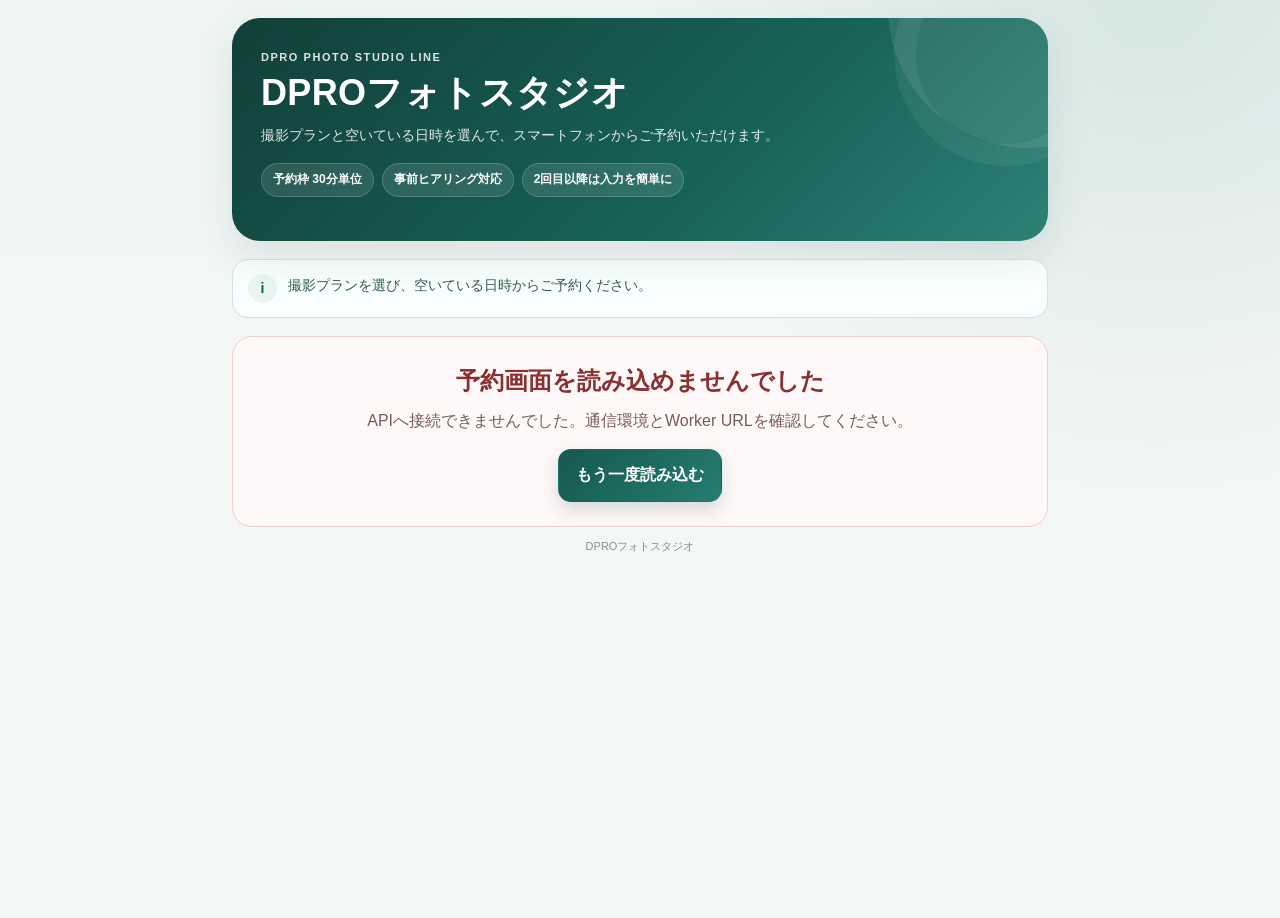
==== commit 21dd0c5f: "Harden PHOTO production readiness BRUSHUP-8-5" ====
--- a/index.html
+++ b/index.html
@@ -74,6 +74,11 @@
     .hero h1 { margin: 0; font-size: clamp(25px, 6vw, 36px); line-height: 1.25; letter-spacing: .01em; }
     .hero-subtitle { margin: 9px 0 0; max-width: 630px; font-size: 14px; line-height: 1.7; color: rgba(255,255,255,.88); }
     .hero-meta { display: flex; flex-wrap: wrap; gap: 8px; margin-top: 15px; }
+    .public-brand-logo { display: none; max-width: 240px; max-height: 64px; object-fit: contain; margin: 0 0 12px; }
+    .public-link-row { display: flex; flex-wrap: wrap; gap: 8px; align-items: center; margin-top: 14px; }
+    .public-home-link { display: none; width: fit-content; padding: 7px 12px; border: 1px solid rgba(255,255,255,.45); border-radius: 999px; color: #fff; font-size: 12px; font-weight: 800; text-decoration: none; background: rgba(255,255,255,.09); }
+    .public-home-link:hover { background: rgba(255,255,255,.16); }
+    .public-line-link { border-color: rgba(255,255,255,.72); background: rgba(255,255,255,.16); }
     .hero-chip {
       display: inline-flex; align-items: center; gap: 6px;
       min-height: 34px; padding: 6px 11px;
@@ -356,14 +361,19 @@
 </head>
 <body>
   <main class="app-shell" id="app" aria-live="polite">
-    <header class="hero">
-      <p class="eyebrow">DPRO PHOTO STUDIO LINE</p>
+    <header class="hero" id="publicHero">
+      <img id="publicBrandLogo" class="public-brand-logo" alt="" />
+      <p class="eyebrow" id="publicEyebrow">DPRO PHOTO STUDIO LINE</p>
       <h1 id="studioName">DPROフォトスタジオ</h1>
       <p class="hero-subtitle" id="studioSubtitle">撮影プランと空いている日時を選んで、スマートフォンからご予約いただけます。</p>
       <div class="hero-meta">
         <span class="hero-chip">予約枠 30分単位</span>
         <span class="hero-chip">事前ヒアリング対応</span>
         <span class="hero-chip">2回目以降は入力を簡単に</span>
+      </div>
+      <div class="public-link-row">
+        <a id="publicHomeLink" class="public-home-link" href="#" rel="noopener">公式サイトへ戻る</a>
+        <a id="publicLineBookingLink" class="public-home-link public-line-link" href="#" rel="noopener">LINEから予約</a>
       </div>
     </header>
 
@@ -572,7 +582,7 @@
 
     <footer>
       <div id="studioContact">DPROフォトスタジオ</div>
-      <!-- Internal version: STUDIO-11-INDEX-FINAL-INTEGRATION-20260715 -->
+      <!-- DPRO-PHOTO-EXISTING-SITE-WHITELABEL-BRUSHUP-8-4-UI-20260919 --><!-- DPRO-PHOTO-PRODUCTION-READINESS-BRUSHUP-8-5-LINE-ENTRY-20260919 --><!-- Internal version: STUDIO-11-INDEX-FINAL-INTEGRATION-20260715 -->
     </footer>
   </main>
 
@@ -599,6 +609,7 @@
     const state = {
       currentStep: 1,
       config: null,
+      bookingPresentation: null,
       categories: [],
       plans: [],
       globalOptions: [],
@@ -625,6 +636,7 @@
     const $ = (id) => document.getElementById(id);
     const els = {
       studioName: $("studioName"), studioSubtitle: $("studioSubtitle"), publicNotice: $("publicNotice"), studioContact: $("studioContact"),
+      publicHero: $("publicHero"), publicBrandLogo: $("publicBrandLogo"), publicEyebrow: $("publicEyebrow"), publicHomeLink: $("publicHomeLink"), publicLineBookingLink: $("publicLineBookingLink"),
       progressWrap: $("progressWrap"), progressTitle: $("progressTitle"), progressCount: $("progressCount"), progressBar: $("progressBar"), stepDots: $("stepDots"),
       statusBanner: $("statusBanner"), statusIcon: $("statusIcon"), statusText: $("statusText"),
       duplicateConflict: $("duplicateConflict"), duplicateConflictTitle: $("duplicateConflictTitle"), duplicateConflictMessage: $("duplicateConflictMessage"), duplicateMemberLink: $("duplicateMemberLink"), duplicateAnotherDateButton: $("duplicateAnotherDateButton"), duplicateCloseButton: $("duplicateCloseButton"),
@@ -719,12 +731,17 @@
         bindEvents();
         if (C.isDemoMode()) els.demoTools.classList.add("show");
 
-        const [config, plans, optionData] = await Promise.all([
+        const presentationPromise = fetch(`${C.CALENDAR_API_BASE_URL}/api/public/booking-presentation`, { headers: { Accept: "application/json" }, cache: "no-store" })
+          .then(async (response) => response.ok ? response.json() : null)
+          .catch(() => null);
+        const [config, plans, optionData, presentationPayload] = await Promise.all([
           C.apiGet(C.ENDPOINTS.PUBLIC_CONFIG),
           C.apiGet(C.ENDPOINTS.PUBLIC_PLANS),
           C.apiGet(C.ENDPOINTS.PUBLIC_RESERVATION_OPTIONS),
+          presentationPromise,
         ]);
         state.config = config;
+        state.bookingPresentation = presentationPayload?.presentation || null;
         state.categories = Array.isArray(plans.categories) ? plans.categories : [];
         state.plans = Array.isArray(plans.plans) ? plans.plans : [];
         state.globalOptions = Array.isArray(optionData.options) ? optionData.options : [];
@@ -753,12 +770,50 @@
     function applyStudioConfig() {
       const studio = state.config?.studio || {};
       const settings = state.config?.settings || {};
-      els.studioName.textContent = studio.studio_name || C.STUDIO_NAME;
+      const presentation = state.bookingPresentation || {};
+      const whiteLabel = presentation.white_label === true;
+      const displayName = whiteLabel && presentation.brand_name ? presentation.brand_name : (studio.studio_name || C.STUDIO_NAME);
+
+      els.studioName.textContent = displayName;
       els.studioSubtitle.textContent = studio.subtitle || C.SUBTITLE;
+      els.publicEyebrow.hidden = whiteLabel && presentation.hide_dpro_public_brand === true;
+
+      if (whiteLabel && presentation.logo_url) {
+        els.publicBrandLogo.src = presentation.logo_url;
+        els.publicBrandLogo.alt = `${displayName} ロゴ`;
+        els.publicBrandLogo.style.display = "block";
+      } else {
+        els.publicBrandLogo.removeAttribute("src");
+        els.publicBrandLogo.style.display = "none";
+      }
+
+      if (whiteLabel && /^#[0-9A-Fa-f]{6}$/.test(String(presentation.brand_primary || ""))) {
+        document.documentElement.style.setProperty("--brand", presentation.brand_primary);
+        els.publicHero.style.background = presentation.brand_primary;
+      }
+
+      if (presentation.existing_site_mode === true && presentation.home_url) {
+        els.publicHomeLink.href = presentation.home_url;
+        els.publicHomeLink.style.display = "inline-flex";
+      } else {
+        els.publicHomeLink.style.display = "none";
+      }
+
+      const bookingChannels = Array.isArray(presentation.booking_channels) ? presentation.booking_channels : ["web"];
+      const lineBookingUrl = String(presentation.line_booking_url || "").trim();
+      if (bookingChannels.includes("line") && /^https:\/\//i.test(lineBookingUrl)) {
+        els.publicLineBookingLink.href = lineBookingUrl;
+        els.publicLineBookingLink.style.display = "inline-flex";
+      } else {
+        els.publicLineBookingLink.removeAttribute("href");
+        els.publicLineBookingLink.style.display = "none";
+      }
+
       const noticeText = settings.public_notice || "撮影プランを選び、空いている日時からご予約ください。";
       els.publicNotice.querySelector("div").textContent = noticeText;
-      const contacts = [studio.studio_name, studio.phone, studio.address].filter(Boolean);
+      const contacts = [displayName, studio.phone, studio.address].filter(Boolean);
       els.studioContact.textContent = contacts.join(" ｜ ");
+      document.title = `${displayName}｜撮影予約`;
     }
 
     function renderCategories() {
